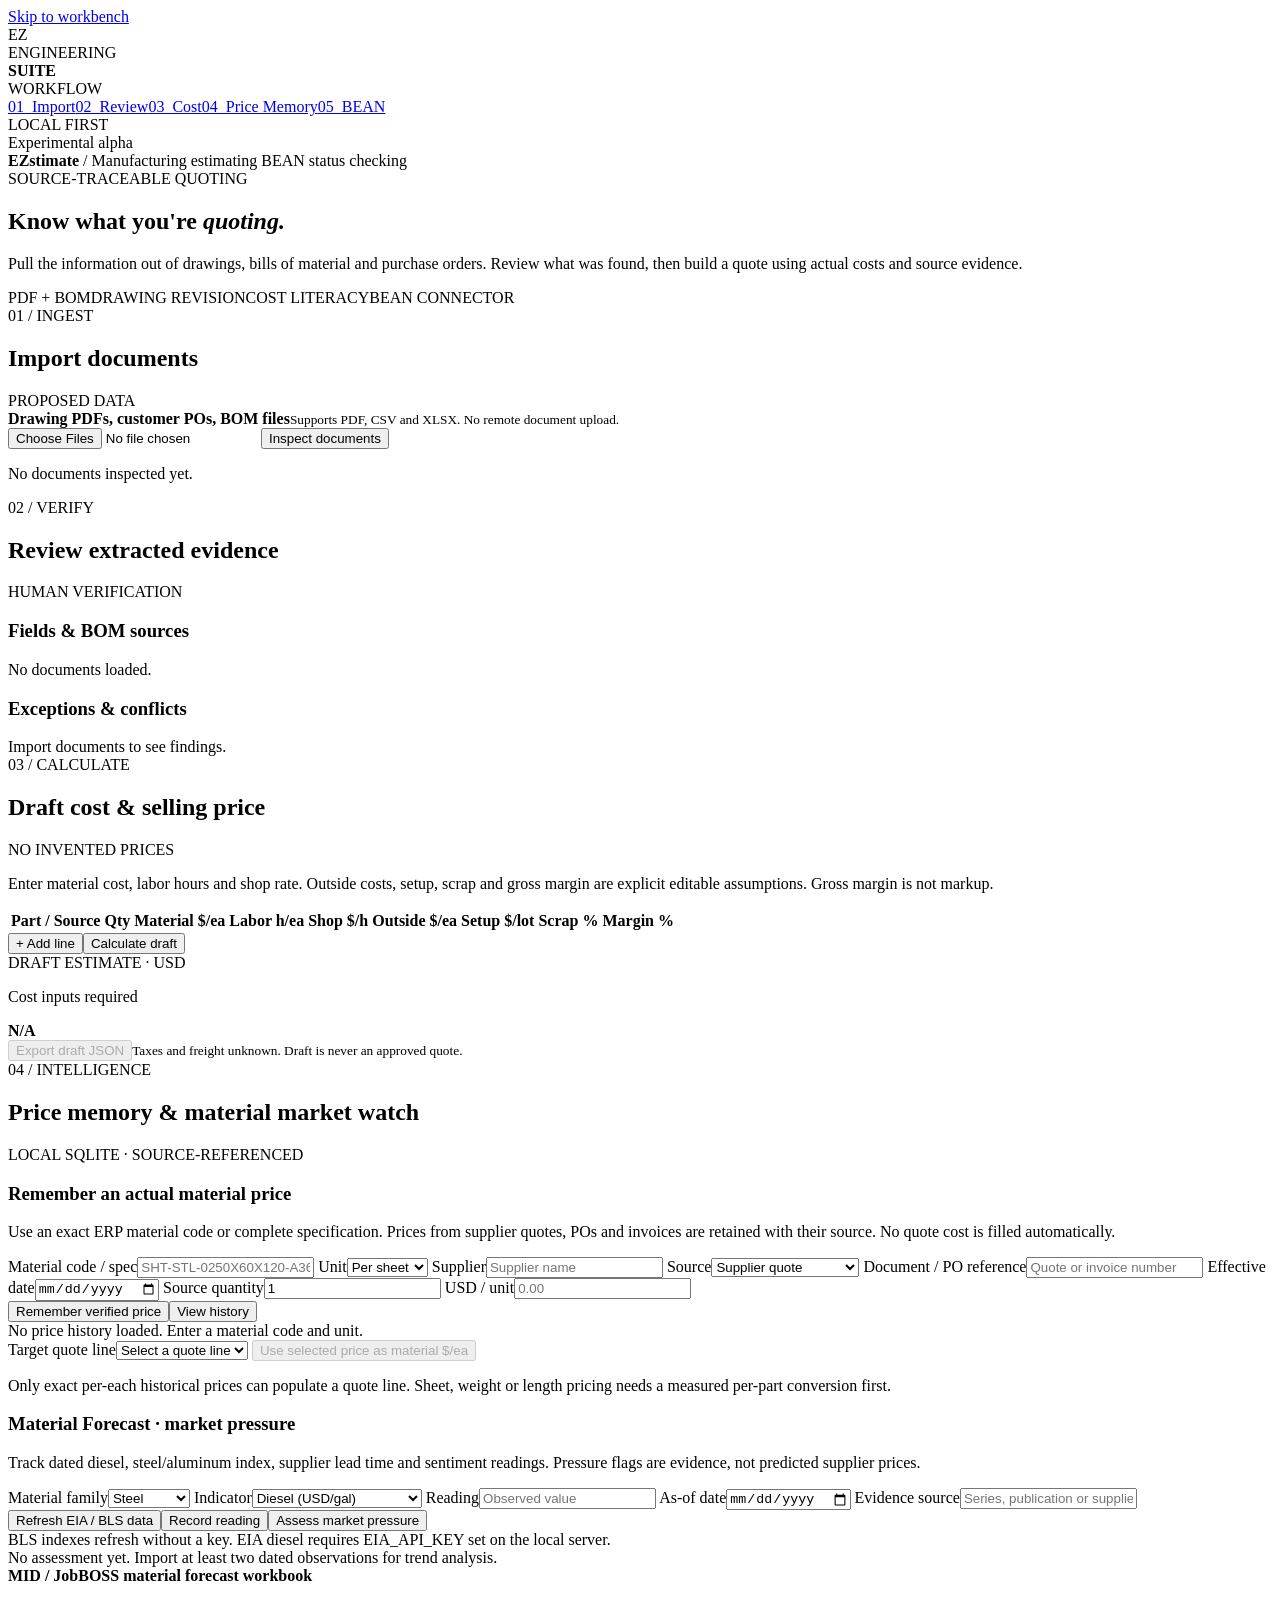
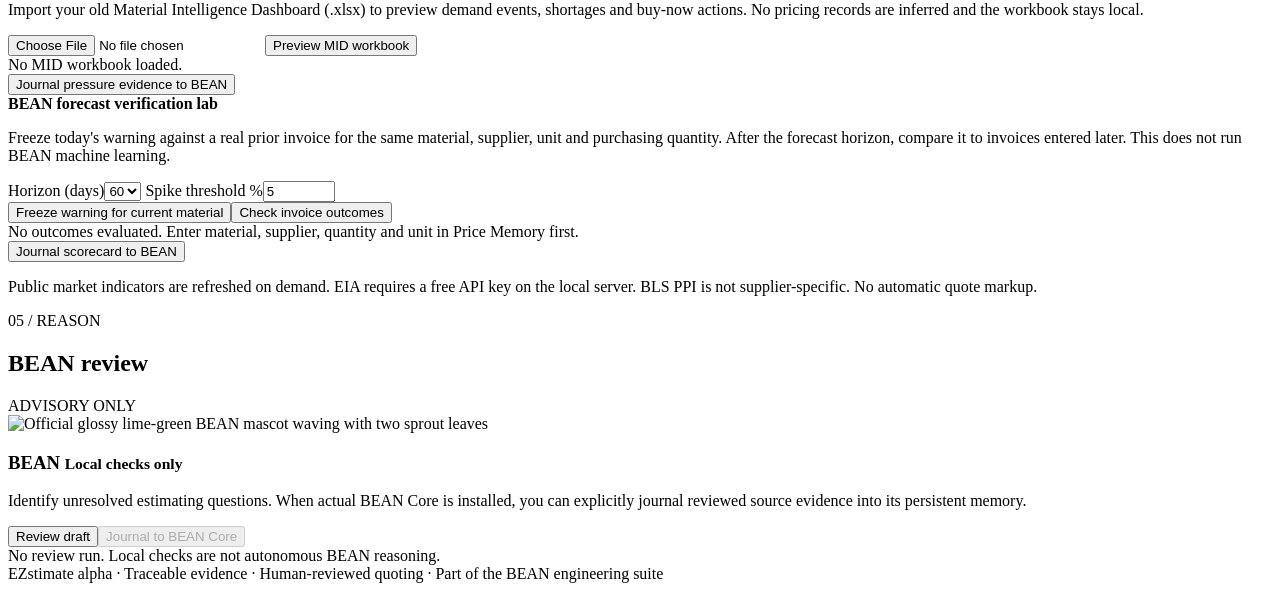
==== web/index.html @ 10b7204d "Add official feed refresh and BEAN forecast verification controls to local workbench" ====
<!doctype html>
<html lang="en"><head><meta charset="utf-8"><meta name="viewport" content="width=device-width,initial-scale=1">
<meta name="theme-color" content="#080d0c">
<title>EZstimate | BEAN Engineering Suite</title><link rel="icon" type="image/webp" href="/bean-official.webp"><link rel="stylesheet" href="/style.css"><script defer src="/app.js"></script></head>
<body><a href="#main" class="skip">Skip to workbench</a><div class="shell">
<aside class="rail"><div class="brand"><div class="brand-mark">EZ</div><div>ENGINEERING<br><b>SUITE</b></div></div>
<div class="rail-label">WORKFLOW</div>
<nav><a href="#import">01&nbsp; Import</a><a href="#review">02&nbsp; Review</a><a href="#cost">03&nbsp; Cost</a><a href="#pricing">04&nbsp; Price Memory</a><a href="#bean">05&nbsp; BEAN</a></nav>
<div class="rail-foot"><span class="dot"></span>LOCAL FIRST<br>Experimental alpha</div></aside>
<main id="main"><header class="top"><b>EZstimate</b> / Manufacturing estimating <span id="connection">BEAN status checking</span></header>
<div class="content">
<section class="hero"><div class="eyebrow">SOURCE-TRACEABLE QUOTING</div><h1>Know what you're <em>quoting.</em></h1>
<p>Pull the information out of drawings, bills of material and purchase orders. Review what was found, then build a quote using actual costs and source evidence.</p>
<div class="chips"><span>PDF + BOM</span><span>DRAWING REVISION</span><span>COST LITERACY</span><span>BEAN CONNECTOR</span></div></section>
<section id="import"><div class="section-top"><div><div class="eyebrow">01 / INGEST</div><h2>Import documents</h2></div><span class="tag">PROPOSED DATA</span></div>
<div class="panel upload"><div><strong>Drawing PDFs, customer POs, BOM files</strong><small>Supports PDF, CSV and XLSX. No remote document upload.</small></div>
<input id="files" type="file" accept=".pdf,.csv,.xlsx" multiple><button id="scan" class="primary">Inspect documents</button></div>
<p id="message" role="status" class="notice">No documents inspected yet.</p></section>
<section id="review"><div class="section-top"><div><div class="eyebrow">02 / VERIFY</div><h2>Review extracted evidence</h2></div><span class="tag">HUMAN VERIFICATION</span></div>
<div class="two"><div class="panel"><h3>Fields &amp; BOM sources</h3><div id="documents" class="stack">No documents loaded.</div></div>
<div class="panel"><h3>Exceptions &amp; conflicts</h3><div id="exceptions" class="stack">Import documents to see findings.</div></div></div></section>
<section id="cost"><div class="section-top"><div><div class="eyebrow">03 / CALCULATE</div><h2>Draft cost &amp; selling price</h2></div><span class="tag">NO INVENTED PRICES</span></div>
<div class="panel"><p class="hint">Enter material cost, labor hours and shop rate. Outside costs, setup, scrap and gross margin are explicit editable assumptions. Gross margin is not markup.</p>
<div class="scroll"><table><thead><tr><th>Part / Source</th><th>Qty</th><th>Material $/ea</th><th>Labor h/ea</th><th>Shop $/h</th><th>Outside $/ea</th><th>Setup $/lot</th><th>Scrap %</th><th>Margin %</th><th></th></tr></thead><tbody id="lines"></tbody></table></div>
<div class="actions"><button id="addline" class="secondary">+ Add line</button><button id="calculate" class="primary">Calculate draft</button></div></div>
<div class="panel total-box"><div><span class="eyebrow">DRAFT ESTIMATE · USD</span><p id="quote-status">Cost inputs required</p></div><strong id="total">N/A</strong></div>
<div id="quote-details" class="stack"></div><div class="actions"><button id="export" class="secondary" disabled>Export draft JSON</button><small>Taxes and freight unknown. Draft is never an approved quote.</small></div></section>
<section id="pricing"><div class="section-top"><div><div class="eyebrow">04 / INTELLIGENCE</div><h2>Price memory &amp; material market watch</h2></div><span class="tag">LOCAL SQLITE · SOURCE-REFERENCED</span></div>
<div class="two">
<div class="panel">
<h3>Remember an actual material price</h3>
<p class="hint">Use an exact ERP material code or complete specification. Prices from supplier quotes, POs and invoices are retained with their source. No quote cost is filled automatically.</p>
<div class="price-form">
<label>Material code / spec<input id="price-key" placeholder="SHT-STL-0250X60X120-A36-HR"></label>
<label>Unit<select id="price-unit"><option value="sheet">Per sheet</option><option value="lb">Per lb</option><option value="ft">Per ft</option><option value="ea">Per each</option><option value="kg">Per kg</option><option value="m">Per meter</option></select></label>
<label>Supplier<input id="price-supplier" placeholder="Supplier name"></label>
<label>Source<select id="price-source-type"><option value="supplier_quote">Supplier quote</option><option value="purchase_order">Purchase order</option><option value="invoice">Invoice</option><option value="verified_manual">Verified manual entry</option></select></label>
<label>Document / PO reference<input id="price-source-ref" placeholder="Quote or invoice number"></label>
<label>Effective date<input id="price-date" type="date"></label>
<label>Source quantity<input id="price-qty" type="number" min="0.00001" step="any" value="1"></label>
<label>USD / unit<input id="price-value" type="number" min="0.00001" step="any" placeholder="0.00"></label>
</div>
<div class="actions"><button class="primary" id="save-price">Remember verified price</button><button class="secondary" id="find-price">View history</button></div>
<div id="price-history" class="findings" role="status">No price history loaded. Enter a material code and unit.</div>
<label class="price-apply">Target quote line<select id="price-line"><option value="">Select a quote line</option></select></label>
<button id="apply-price" class="secondary" disabled>Use selected price as material $/ea</button>
<p class="hint">Only exact per-each historical prices can populate a quote line. Sheet, weight or length pricing needs a measured per-part conversion first.</p>
</div>
<div class="panel">
<h3>Material Forecast · market pressure</h3>
<p class="hint">Track dated diesel, steel/aluminum index, supplier lead time and sentiment readings. Pressure flags are evidence, not predicted supplier prices.</p>
<div class="price-form">
<label>Material family<select id="market-family"><option value="steel">Steel</option><option value="aluminum">Aluminum</option><option value="other">Other</option></select></label>
<label>Indicator<select id="market-series"><option value="diesel_usd_per_gallon">Diesel (USD/gal)</option><option value="steel_market_index">Steel market index</option><option value="aluminum_market_index">Aluminum market index</option><option value="supplier_lead_days">Supplier lead time (days)</option><option value="sentiment_score">Sentiment (0-100)</option></select></label>
<label>Reading<input id="market-value" type="number" min="0" step="any" placeholder="Observed value"></label>
<label>As-of date<input id="market-date" type="date"></label>
<label>Evidence source<input id="market-source" placeholder="Series, publication or supplier"></label>
</div>
<div class="actions"><button id="sync-official" class="primary">Refresh EIA / BLS data</button><button id="save-signal" class="secondary">Record reading</button><button id="assess-pressure" class="primary">Assess market pressure</button></div>
<div id="feed-results" class="findings" role="status">BLS indexes refresh without a key. EIA diesel requires EIA_API_KEY set on the local server.</div>
<div id="market-results" class="findings" role="status">No assessment yet. Import at least two dated observations for trend analysis.</div>
<div class="mid-import"><strong>MID / JobBOSS material forecast workbook</strong>
<p class="hint">Import your old Material Intelligence Dashboard (.xlsx) to preview demand events, shortages and buy-now actions. No pricing records are inferred and the workbook stays local.</p>
<input type="file" id="mid-file" accept=".xlsx">
<button class="secondary" id="mid-preview">Preview MID workbook</button>
<div id="mid-results" class="findings" role="status">No MID workbook loaded.</div></div>
<div class="actions"><button id="market-bean" class="secondary">Journal pressure evidence to BEAN</button></div>
<div class="mid-import">
<strong>BEAN forecast verification lab</strong>
<p class="hint">Freeze today's warning against a real prior invoice for the same material, supplier, unit and purchasing quantity. After the forecast horizon, compare it to invoices entered later. This does not run BEAN machine learning.</p>
<div class="price-form">
<label>Horizon (days)<select id="forecast-horizon"><option value="30">30</option><option selected value="60">60</option><option value="90">90</option></select></label>
<label>Spike threshold %<input id="forecast-threshold" type="number" min="0.1" max="100" step="0.1" value="5"></label>
</div>
<div class="actions"><button id="freeze-forecast" class="primary">Freeze warning for current material</button><button id="score-forecasts" class="secondary">Check invoice outcomes</button></div>
<div id="forecast-results" class="findings" role="status">No outcomes evaluated. Enter material, supplier, quantity and unit in Price Memory first.</div>
<button id="journal-scorecard" class="secondary">Journal scorecard to BEAN</button>
</div>
<p class="hint">Public market indicators are refreshed on demand. EIA requires a free API key on the local server. BLS PPI is not supplier-specific. No automatic quote markup.</p>
</div></div></section>
<section id="bean"><div class="section-top"><div><div class="eyebrow">05 / REASON</div><h2>BEAN review</h2></div><span class="tag">ADVISORY ONLY</span></div>
<div class="bean-panel"><img class="mascot" src="/bean-official.webp" alt="Official glossy lime-green BEAN mascot waving with two sprout leaves">
<div><h3>BEAN <small id="bean-mode">Local checks only</small></h3><p>Identify unresolved estimating questions. When actual BEAN Core is installed, you can explicitly journal reviewed source evidence into its persistent memory.</p>
<div class="actions"><button id="review-bean" class="primary">Review draft</button><button id="journal-bean" class="secondary" disabled>Journal to BEAN Core</button></div>
<div id="bean-findings" class="findings">No review run. Local checks are not autonomous BEAN reasoning.</div></div></div></section>
</div><footer>EZstimate alpha · Traceable evidence · Human-reviewed quoting · Part of the BEAN engineering suite</footer></main></div></body></html>
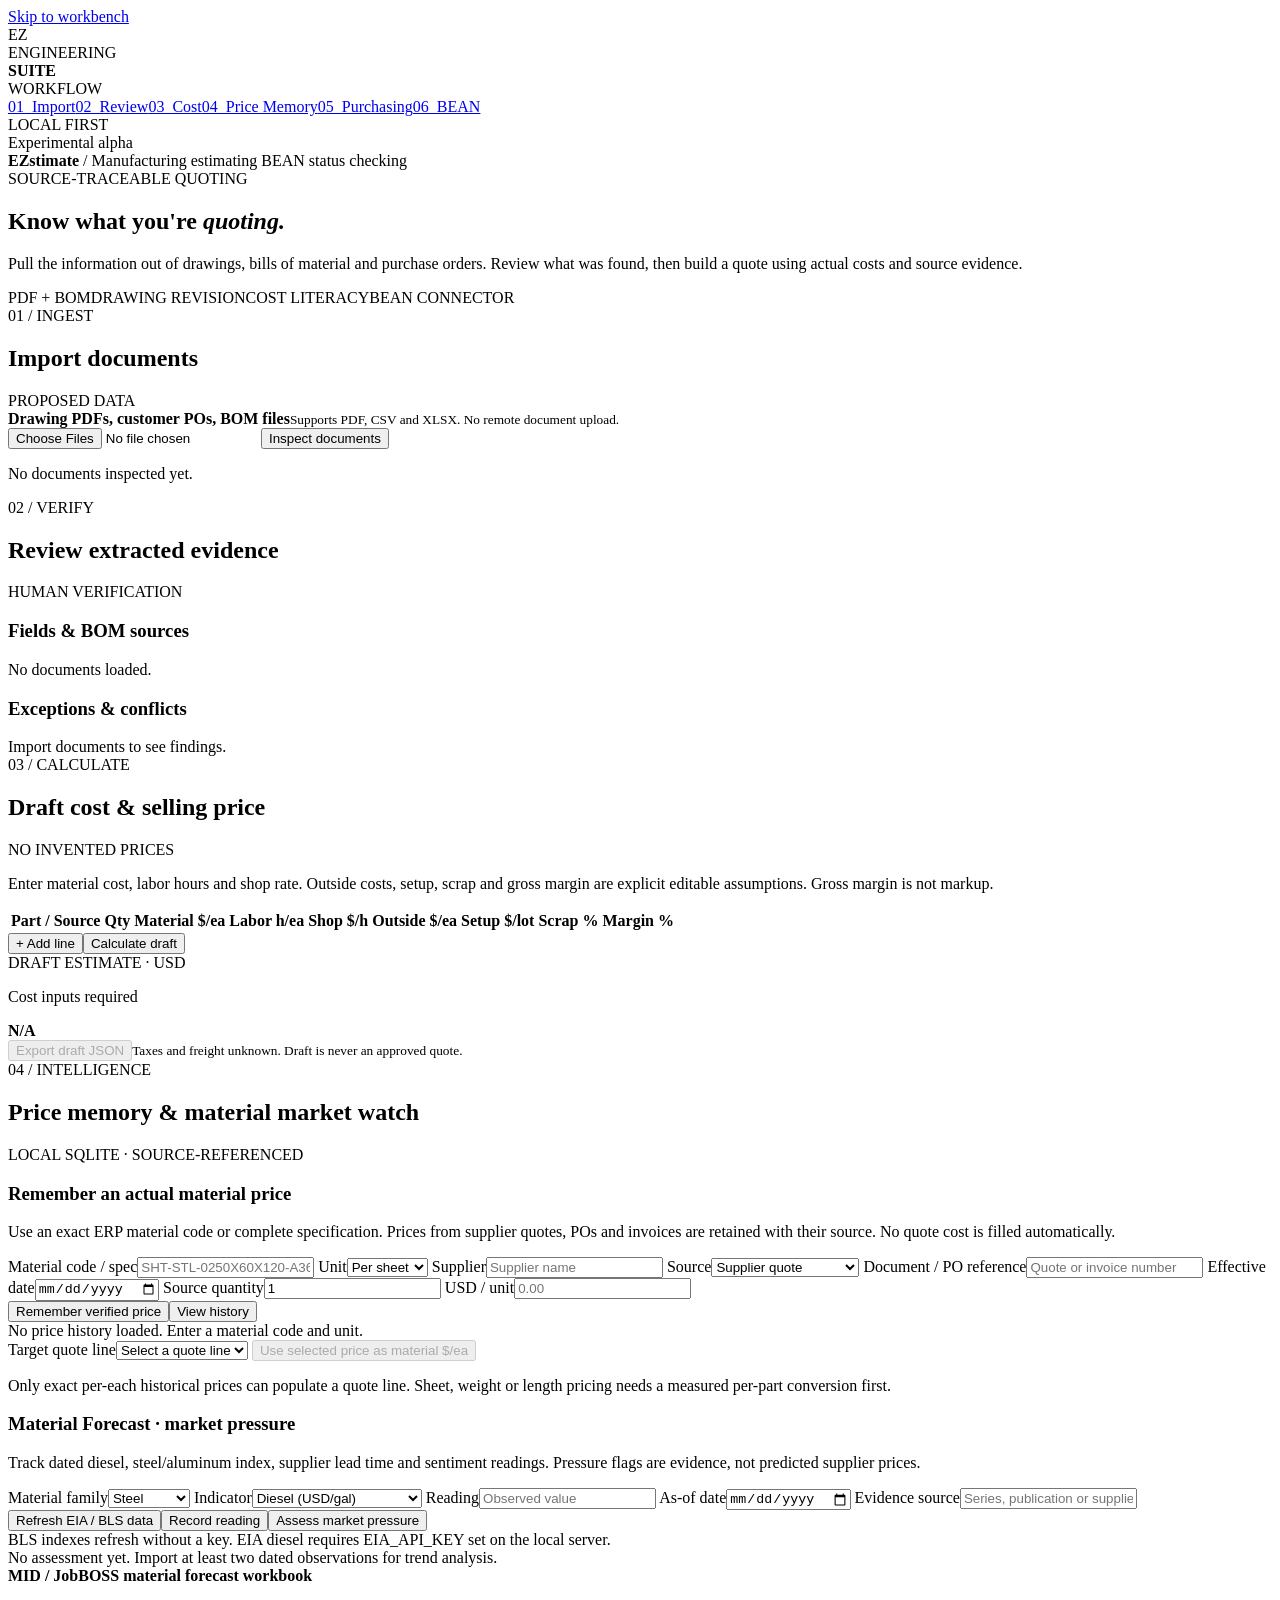
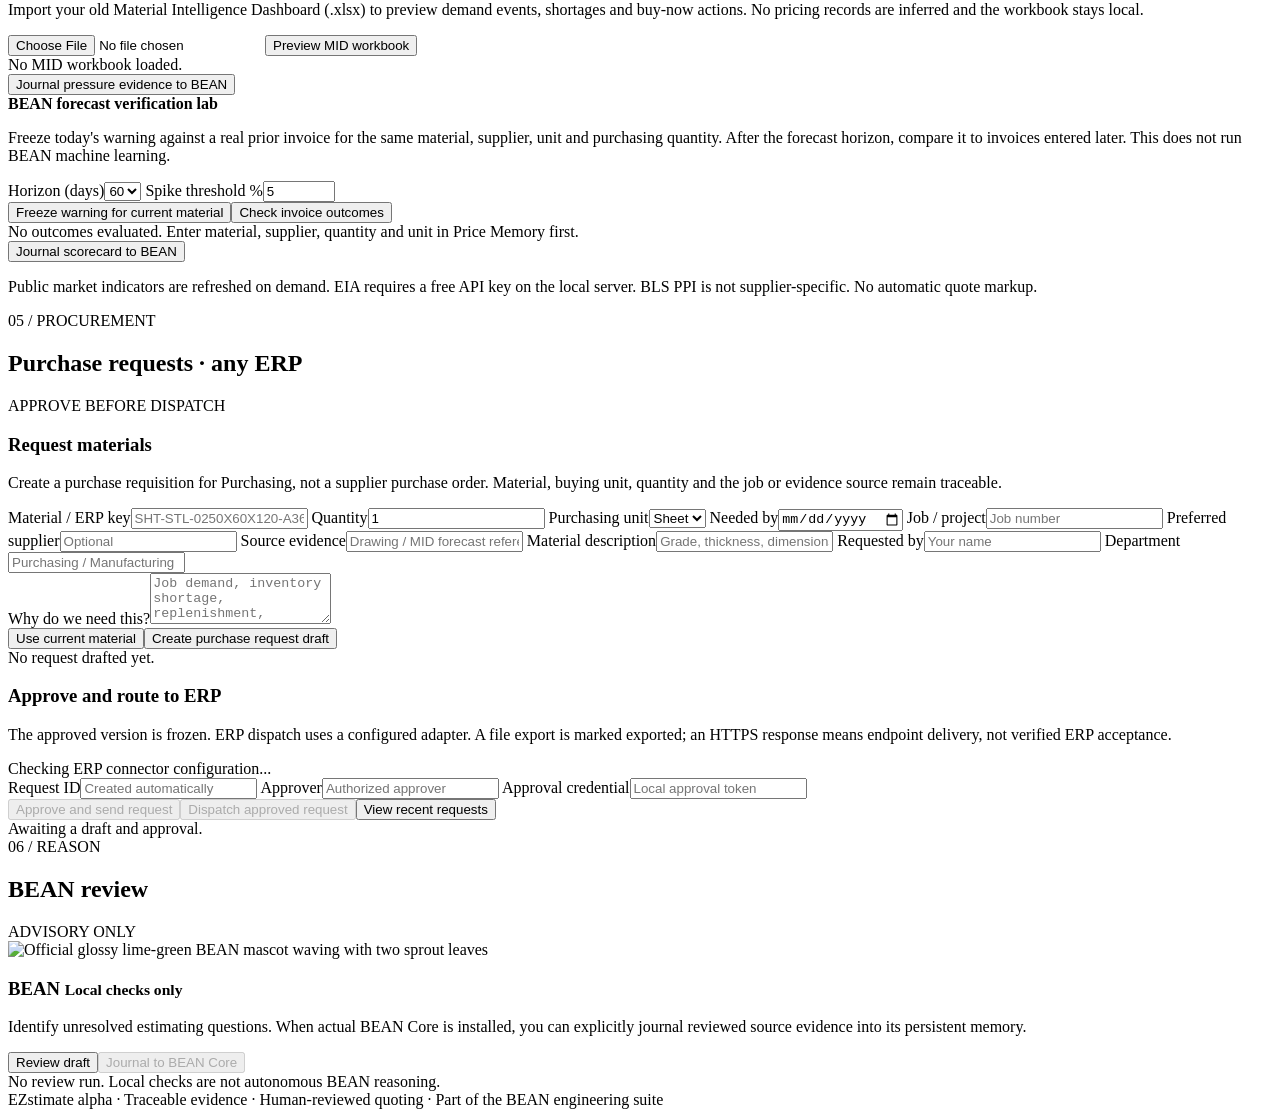
==== commit 88095e2a: "Add purchasing request draft, approval and ERP dispatch workspace to local UI" ====
--- a/web/index.html
+++ b/web/index.html
@@ -5,7 +5,7 @@
 <body><a href="#main" class="skip">Skip to workbench</a><div class="shell">
 <aside class="rail"><div class="brand"><div class="brand-mark">EZ</div><div>ENGINEERING<br><b>SUITE</b></div></div>
 <div class="rail-label">WORKFLOW</div>
-<nav><a href="#import">01&nbsp; Import</a><a href="#review">02&nbsp; Review</a><a href="#cost">03&nbsp; Cost</a><a href="#pricing">04&nbsp; Price Memory</a><a href="#bean">05&nbsp; BEAN</a></nav>
+<nav><a href="#import">01&nbsp; Import</a><a href="#review">02&nbsp; Review</a><a href="#cost">03&nbsp; Cost</a><a href="#pricing">04&nbsp; Price Memory</a><a href="#procurement">05&nbsp; Purchasing</a><a href="#bean">06&nbsp; BEAN</a></nav>
 <div class="rail-foot"><span class="dot"></span>LOCAL FIRST<br>Experimental alpha</div></aside>
 <main id="main"><header class="top"><b>EZstimate</b> / Manufacturing estimating <span id="connection">BEAN status checking</span></header>
 <div class="content">
@@ -78,7 +78,40 @@
 </div>
 <p class="hint">Public market indicators are refreshed on demand. EIA requires a free API key on the local server. BLS PPI is not supplier-specific. No automatic quote markup.</p>
 </div></div></section>
-<section id="bean"><div class="section-top"><div><div class="eyebrow">05 / REASON</div><h2>BEAN review</h2></div><span class="tag">ADVISORY ONLY</span></div>
+<section id="procurement"><div class="section-top"><div><div class="eyebrow">05 / PROCUREMENT</div><h2>Purchase requests · any ERP</h2></div><span class="tag">APPROVE BEFORE DISPATCH</span></div>
+<div class="two">
+<div class="panel">
+<h3>Request materials</h3><p class="hint">Create a purchase requisition for Purchasing, not a supplier purchase order. Material, buying unit, quantity and the job or evidence source remain traceable.</p>
+<div class="price-form">
+<label>Material / ERP key<input id="pr-material" placeholder="SHT-STL-0250X60X120-A36-HR"></label>
+<label>Quantity<input id="pr-quantity" type="number" step="any" min="0.00001" value="1"></label>
+<label>Purchasing unit<select id="pr-unit"><option value="sheet">Sheet</option><option value="ea">Each</option><option value="lb">lb</option><option value="ft">ft</option><option value="kg">kg</option><option value="m">m</option></select></label>
+<label>Needed by<input id="pr-need-date" type="date"></label>
+<label>Job / project<input id="pr-job" placeholder="Job number"></label>
+<label>Preferred supplier<input id="pr-supplier" placeholder="Optional"></label>
+<label>Source evidence<input id="pr-source-ref" placeholder="Drawing / MID forecast reference"></label>
+<label>Material description<input id="pr-description" placeholder="Grade, thickness, dimensions"></label>
+<label>Requested by<input id="pr-requestor" placeholder="Your name"></label>
+<label>Department<input id="pr-department" placeholder="Purchasing / Manufacturing"></label>
+</div>
+<label class="price-apply">Why do we need this?<textarea id="pr-justification" rows="3" placeholder="Job demand, inventory shortage, replenishment, supplier lead time"></textarea></label>
+<div class="actions"><button id="pr-from-price" class="secondary">Use current material</button><button id="pr-create" class="primary">Create purchase request draft</button></div>
+<div id="pr-draft-result" class="findings" role="status">No request drafted yet.</div>
+</div>
+<div class="panel">
+<h3>Approve and route to ERP</h3>
+<p class="hint">The approved version is frozen. ERP dispatch uses a configured adapter. A file export is marked exported; an HTTPS response means endpoint delivery, not verified ERP acceptance.</p>
+<div id="pr-connector" class="findings" role="status">Checking ERP connector configuration...</div>
+<div class="price-form">
+<label>Request ID<input id="pr-request-id" readonly placeholder="Created automatically"></label>
+<label>Approver<input id="pr-approver" placeholder="Authorized approver"></label>
+<label>Approval credential<input id="pr-approval-token" type="password" autocomplete="off" placeholder="Local approval token"></label>
+</div>
+<div class="actions"><button id="pr-approve" class="primary" disabled>Approve and send request</button><button id="pr-dispatch" class="secondary" disabled>Dispatch approved request</button><button id="pr-list" class="secondary">View recent requests</button></div>
+<div id="pr-delivery" class="findings" role="status">Awaiting a draft and approval.</div>
+</div></div>
+</section>
+<section id="bean"><div class="section-top"><div><div class="eyebrow">06 / REASON</div><h2>BEAN review</h2></div><span class="tag">ADVISORY ONLY</span></div>
 <div class="bean-panel"><img class="mascot" src="/bean-official.webp" alt="Official glossy lime-green BEAN mascot waving with two sprout leaves">
 <div><h3>BEAN <small id="bean-mode">Local checks only</small></h3><p>Identify unresolved estimating questions. When actual BEAN Core is installed, you can explicitly journal reviewed source evidence into its persistent memory.</p>
 <div class="actions"><button id="review-bean" class="primary">Review draft</button><button id="journal-bean" class="secondary" disabled>Journal to BEAN Core</button></div>
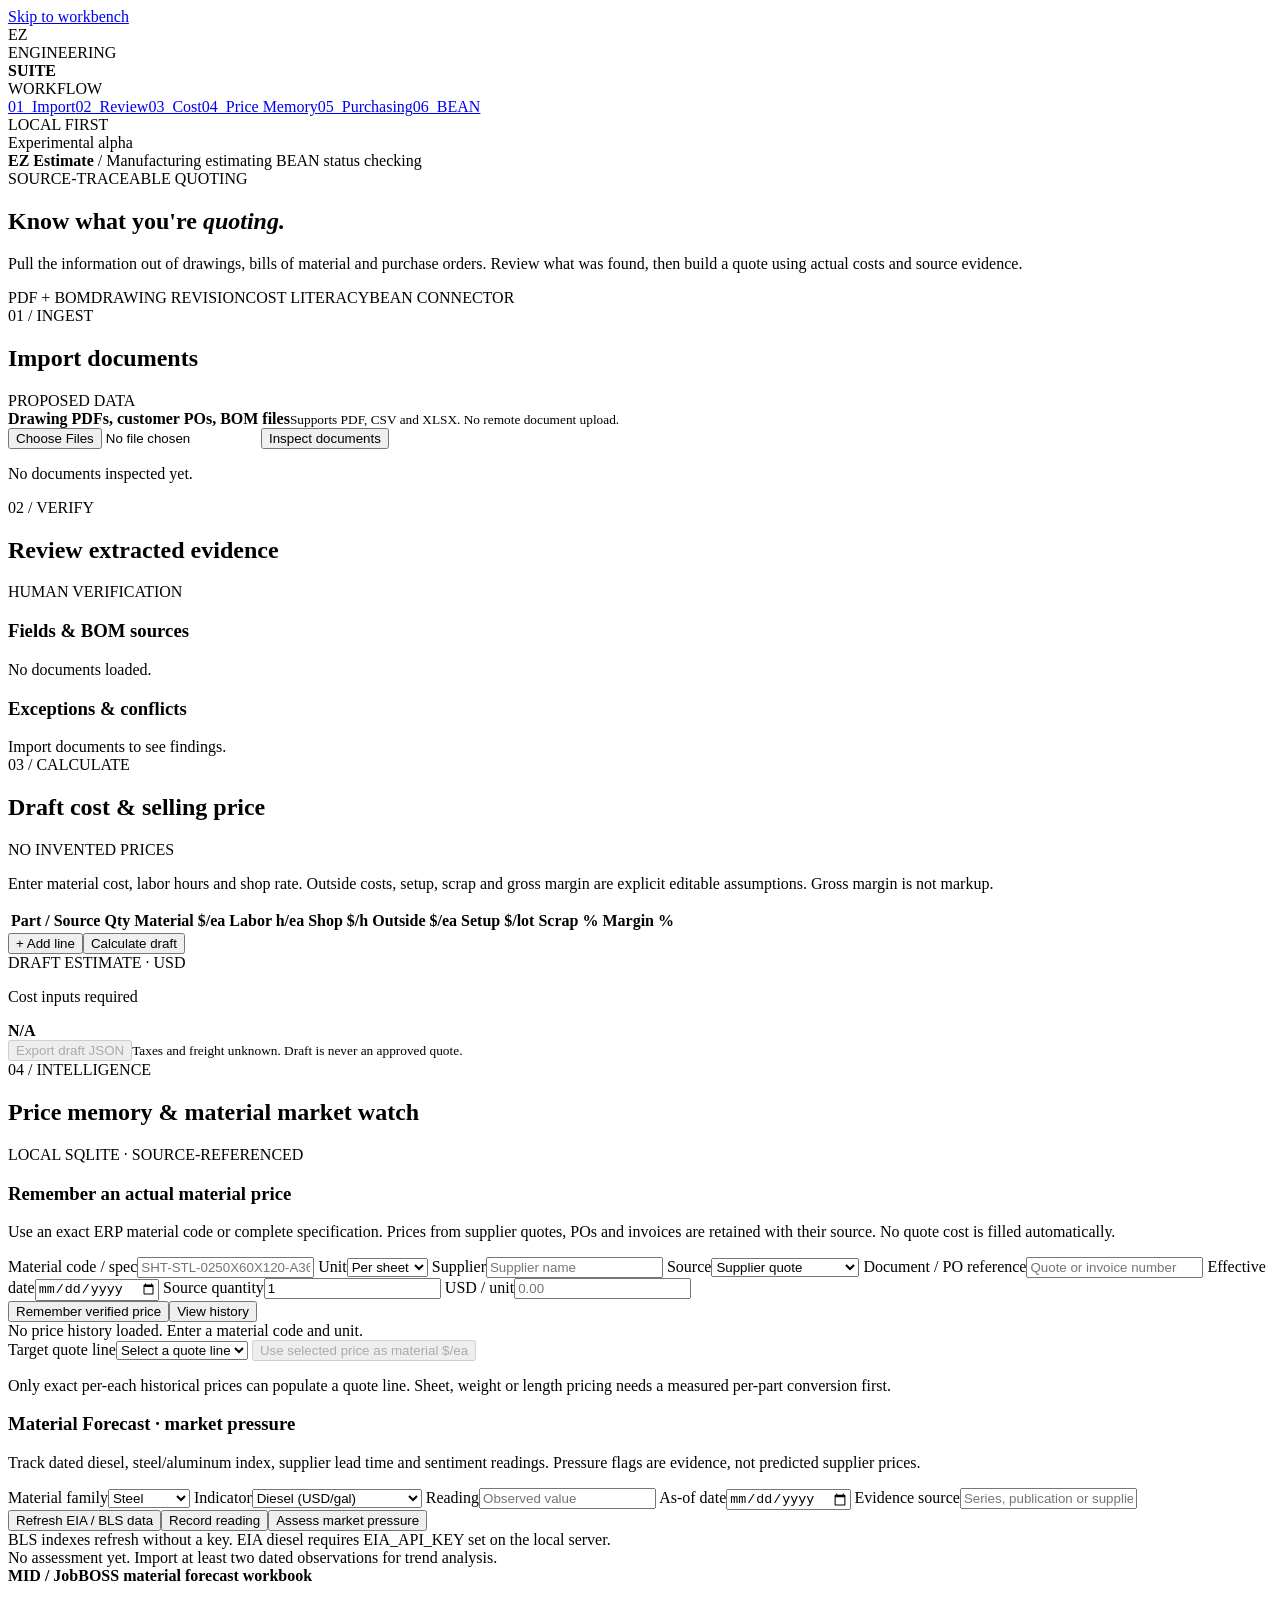
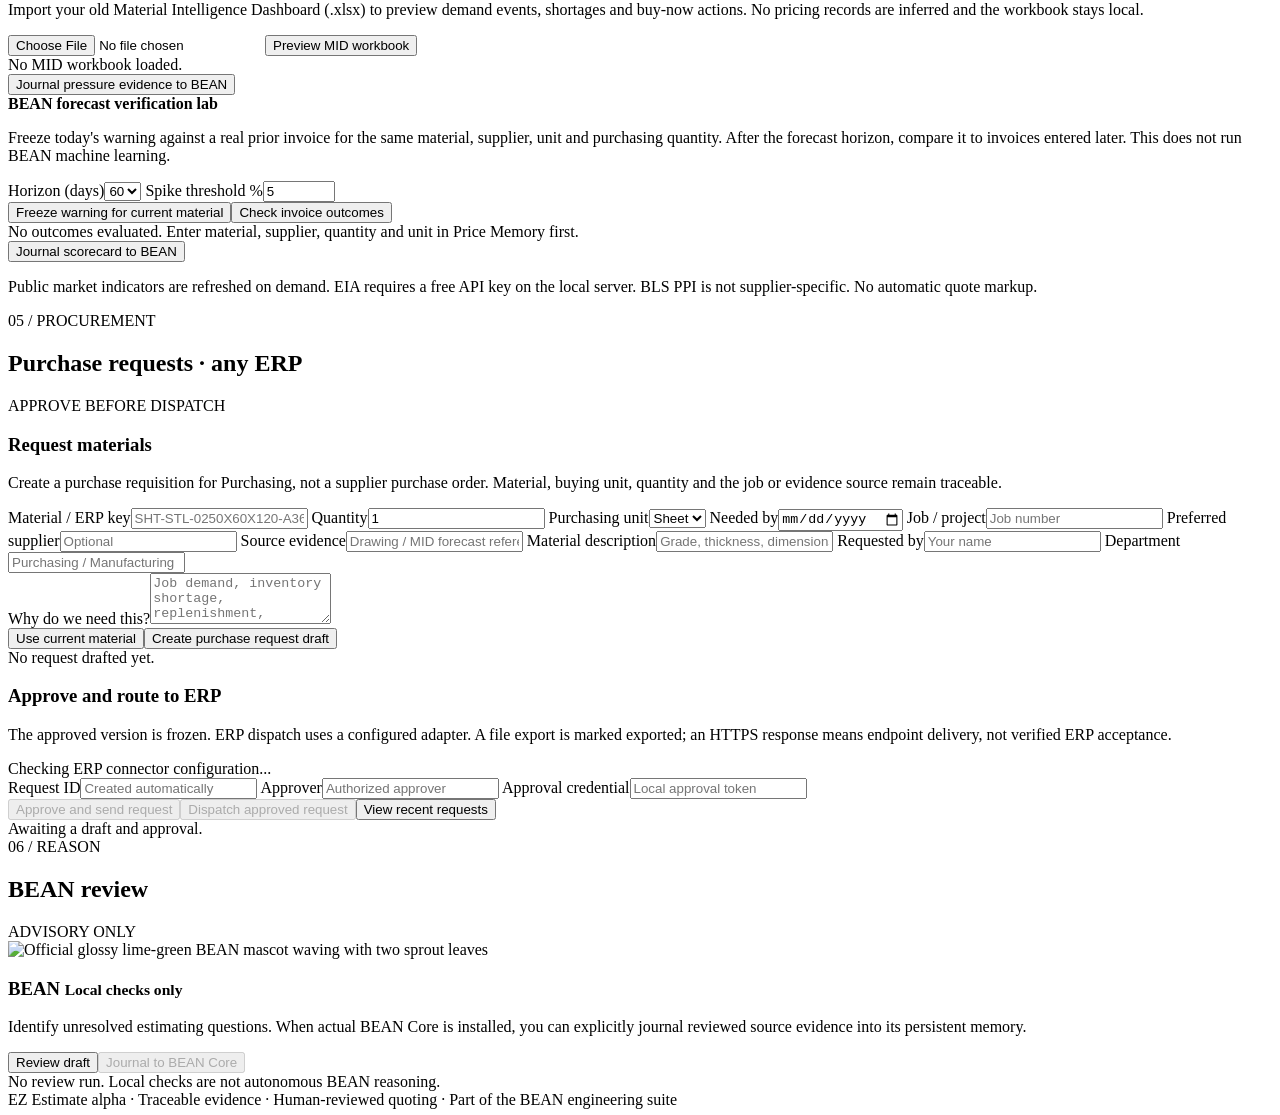
==== commit a8637a9b: "Use EZ Estimate as visible product name while preserving internal repository and API identities" ====
--- a/web/index.html
+++ b/web/index.html
@@ -1,13 +1,13 @@
 <!doctype html>
 <html lang="en"><head><meta charset="utf-8"><meta name="viewport" content="width=device-width,initial-scale=1">
 <meta name="theme-color" content="#080d0c">
-<title>EZstimate | BEAN Engineering Suite</title><link rel="icon" type="image/webp" href="/bean-official.webp"><link rel="stylesheet" href="/style.css"><script defer src="/app.js"></script></head>
+<title>EZ Estimate | BEAN Engineering Suite</title><link rel="icon" type="image/webp" href="/bean-official.webp"><link rel="stylesheet" href="/style.css"><script defer src="/app.js"></script></head>
 <body><a href="#main" class="skip">Skip to workbench</a><div class="shell">
 <aside class="rail"><div class="brand"><div class="brand-mark">EZ</div><div>ENGINEERING<br><b>SUITE</b></div></div>
 <div class="rail-label">WORKFLOW</div>
 <nav><a href="#import">01&nbsp; Import</a><a href="#review">02&nbsp; Review</a><a href="#cost">03&nbsp; Cost</a><a href="#pricing">04&nbsp; Price Memory</a><a href="#procurement">05&nbsp; Purchasing</a><a href="#bean">06&nbsp; BEAN</a></nav>
 <div class="rail-foot"><span class="dot"></span>LOCAL FIRST<br>Experimental alpha</div></aside>
-<main id="main"><header class="top"><b>EZstimate</b> / Manufacturing estimating <span id="connection">BEAN status checking</span></header>
+<main id="main"><header class="top"><b>EZ Estimate</b> / Manufacturing estimating <span id="connection">BEAN status checking</span></header>
 <div class="content">
 <section class="hero"><div class="eyebrow">SOURCE-TRACEABLE QUOTING</div><h1>Know what you're <em>quoting.</em></h1>
 <p>Pull the information out of drawings, bills of material and purchase orders. Review what was found, then build a quote using actual costs and source evidence.</p>
@@ -116,4 +116,4 @@
 <div><h3>BEAN <small id="bean-mode">Local checks only</small></h3><p>Identify unresolved estimating questions. When actual BEAN Core is installed, you can explicitly journal reviewed source evidence into its persistent memory.</p>
 <div class="actions"><button id="review-bean" class="primary">Review draft</button><button id="journal-bean" class="secondary" disabled>Journal to BEAN Core</button></div>
 <div id="bean-findings" class="findings">No review run. Local checks are not autonomous BEAN reasoning.</div></div></div></section>
-</div><footer>EZstimate alpha · Traceable evidence · Human-reviewed quoting · Part of the BEAN engineering suite</footer></main></div></body></html>+</div><footer>EZ Estimate alpha · Traceable evidence · Human-reviewed quoting · Part of the BEAN engineering suite</footer></main></div></body></html>
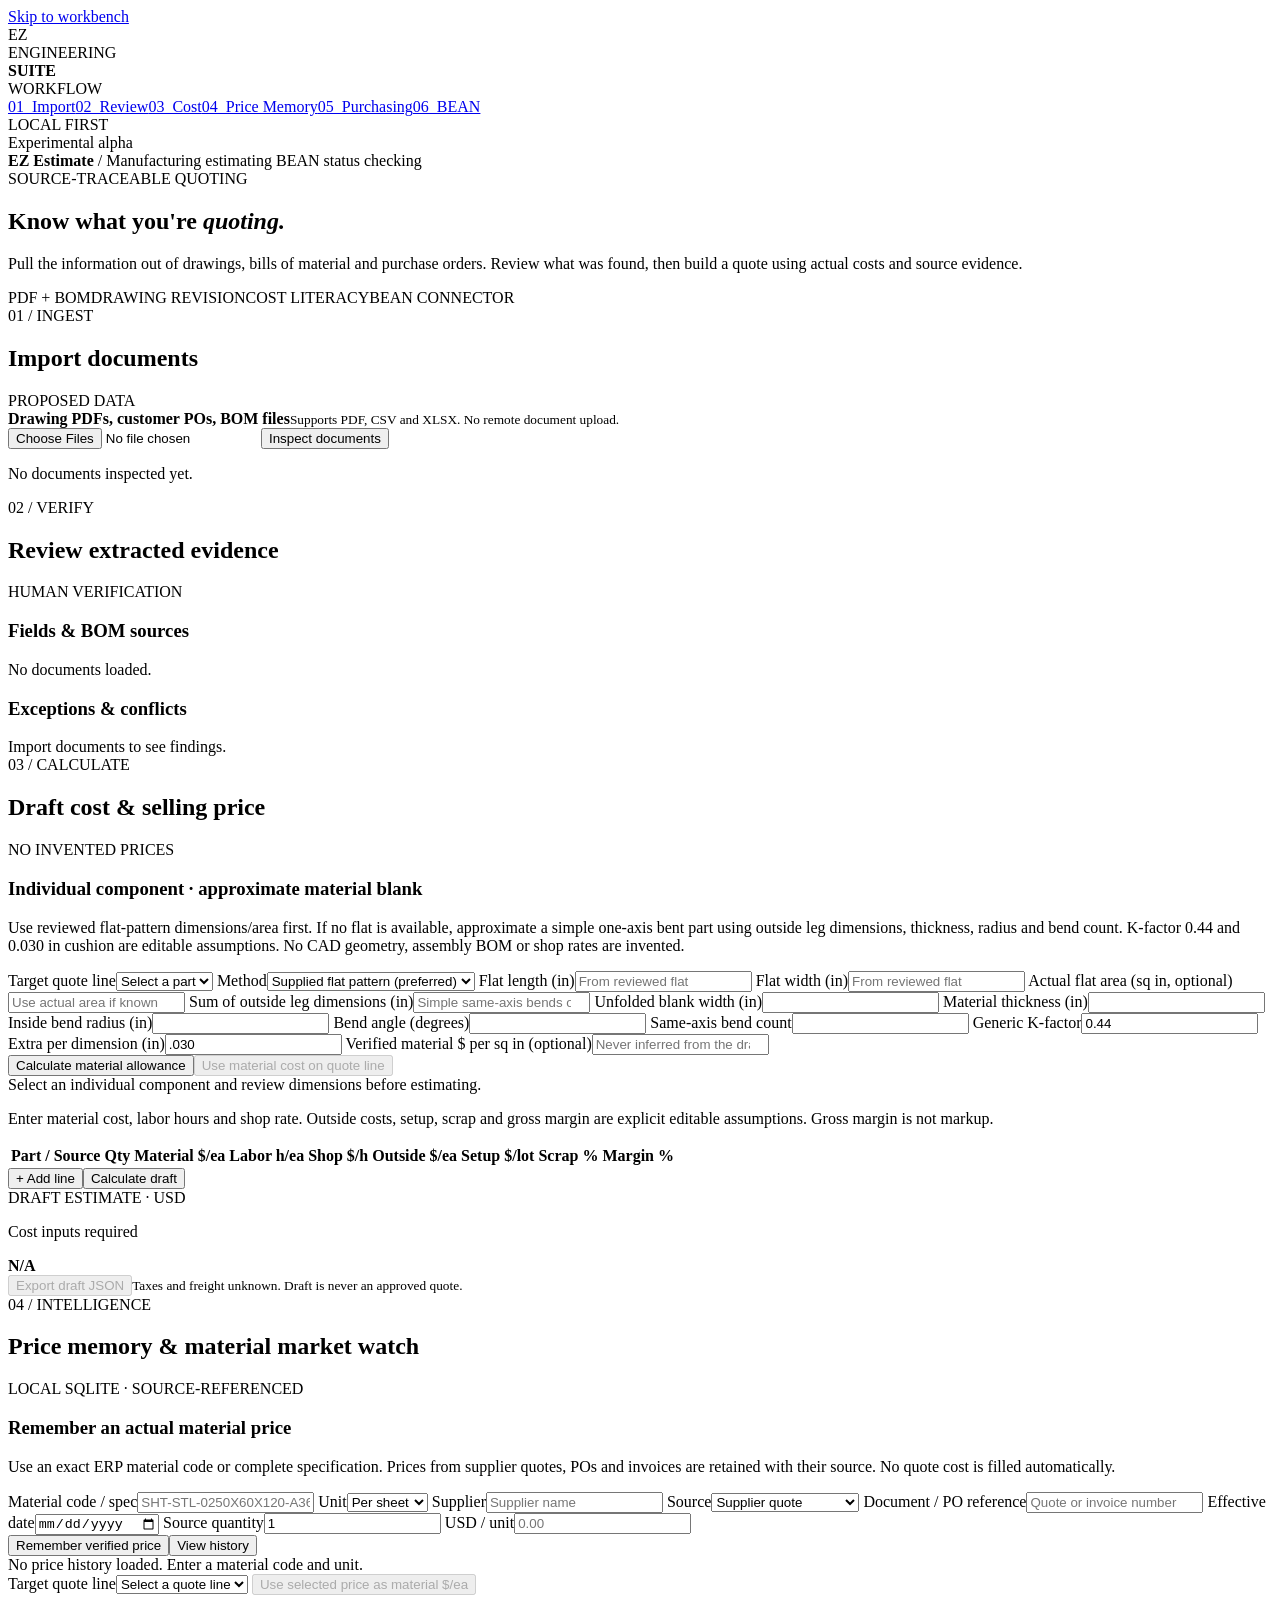
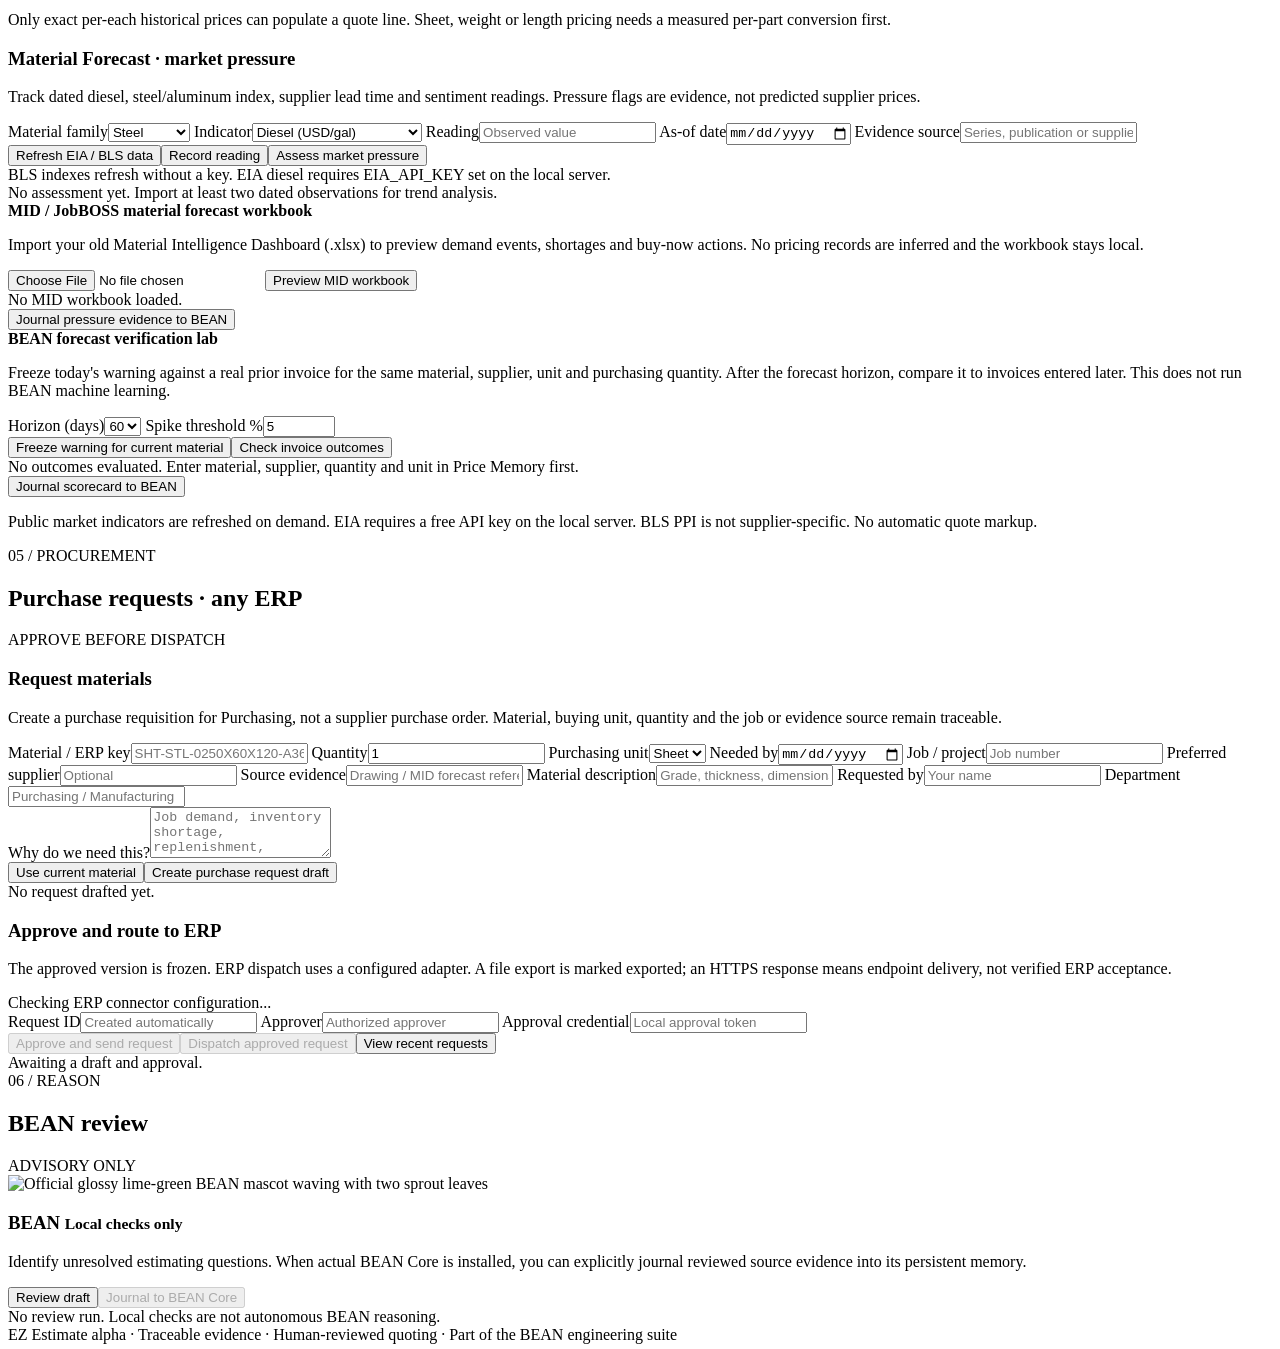
==== commit c904302b: "Add operator-driven flat-pattern-first blank estimate workbench" ====
--- a/web/index.html
+++ b/web/index.html
@@ -20,6 +20,28 @@
 <div class="two"><div class="panel"><h3>Fields &amp; BOM sources</h3><div id="documents" class="stack">No documents loaded.</div></div>
 <div class="panel"><h3>Exceptions &amp; conflicts</h3><div id="exceptions" class="stack">Import documents to see findings.</div></div></div></section>
 <section id="cost"><div class="section-top"><div><div class="eyebrow">03 / CALCULATE</div><h2>Draft cost &amp; selling price</h2></div><span class="tag">NO INVENTED PRICES</span></div>
+<div class="panel" id="blank-panel">
+<h3>Individual component · approximate material blank</h3>
+<p class="hint">Use reviewed flat-pattern dimensions/area first. If no flat is available, approximate a simple one-axis bent part using outside leg dimensions, thickness, radius and bend count. K-factor 0.44 and 0.030 in cushion are editable assumptions. No CAD geometry, assembly BOM or shop rates are invented.</p>
+<div class="price-form">
+<label>Target quote line<select id="blank-line"><option value="">Select a part</option></select></label>
+<label>Method<select id="blank-basis"><option value="flat_pattern">Supplied flat pattern (preferred)</option><option value="k_factor_approximation">K-factor approximation</option></select></label>
+<label>Flat length (in)<input id="blank-flat-length" type="number" step="any" min="0" placeholder="From reviewed flat"></label>
+<label>Flat width (in)<input id="blank-flat-width" type="number" step="any" min="0" placeholder="From reviewed flat"></label>
+<label>Actual flat area (sq in, optional)<input id="blank-flat-area" type="number" step="any" min="0" placeholder="Use actual area if known"></label>
+<label>Sum of outside leg dimensions (in)<input id="blank-leg-sum" type="number" step="any" min="0" placeholder="Simple same-axis bends only"></label>
+<label>Unfolded blank width (in)<input id="blank-width" type="number" step="any" min="0"></label>
+<label>Material thickness (in)<input id="blank-thickness" type="number" step="any" min="0"></label>
+<label>Inside bend radius (in)<input id="blank-radius" type="number" step="any" min="0"></label>
+<label>Bend angle (degrees)<input id="blank-angle" type="number" step="any" min="0" max="179"></label>
+<label>Same-axis bend count<input id="blank-count" type="number" step="1" min="1"></label>
+<label>Generic K-factor<input id="blank-k" type="number" step="any" min="0.20" max="0.50" value="0.44"></label>
+<label>Extra per dimension (in)<input id="blank-cushion" type="number" step="any" min="0" max=".250" value=".030"></label>
+<label>Verified material $ per sq in (optional)<input id="blank-price" type="number" step="any" min="0" placeholder="Never inferred from the drawing"></label>
+</div>
+<div class="actions"><button class="secondary" id="blank-estimate">Calculate material allowance</button><button class="secondary" id="blank-apply" disabled>Use material cost on quote line</button></div>
+<div class="findings" id="blank-results" role="status">Select an individual component and review dimensions before estimating.</div>
+</div>
 <div class="panel"><p class="hint">Enter material cost, labor hours and shop rate. Outside costs, setup, scrap and gross margin are explicit editable assumptions. Gross margin is not markup.</p>
 <div class="scroll"><table><thead><tr><th>Part / Source</th><th>Qty</th><th>Material $/ea</th><th>Labor h/ea</th><th>Shop $/h</th><th>Outside $/ea</th><th>Setup $/lot</th><th>Scrap %</th><th>Margin %</th><th></th></tr></thead><tbody id="lines"></tbody></table></div>
 <div class="actions"><button id="addline" class="secondary">+ Add line</button><button id="calculate" class="primary">Calculate draft</button></div></div>
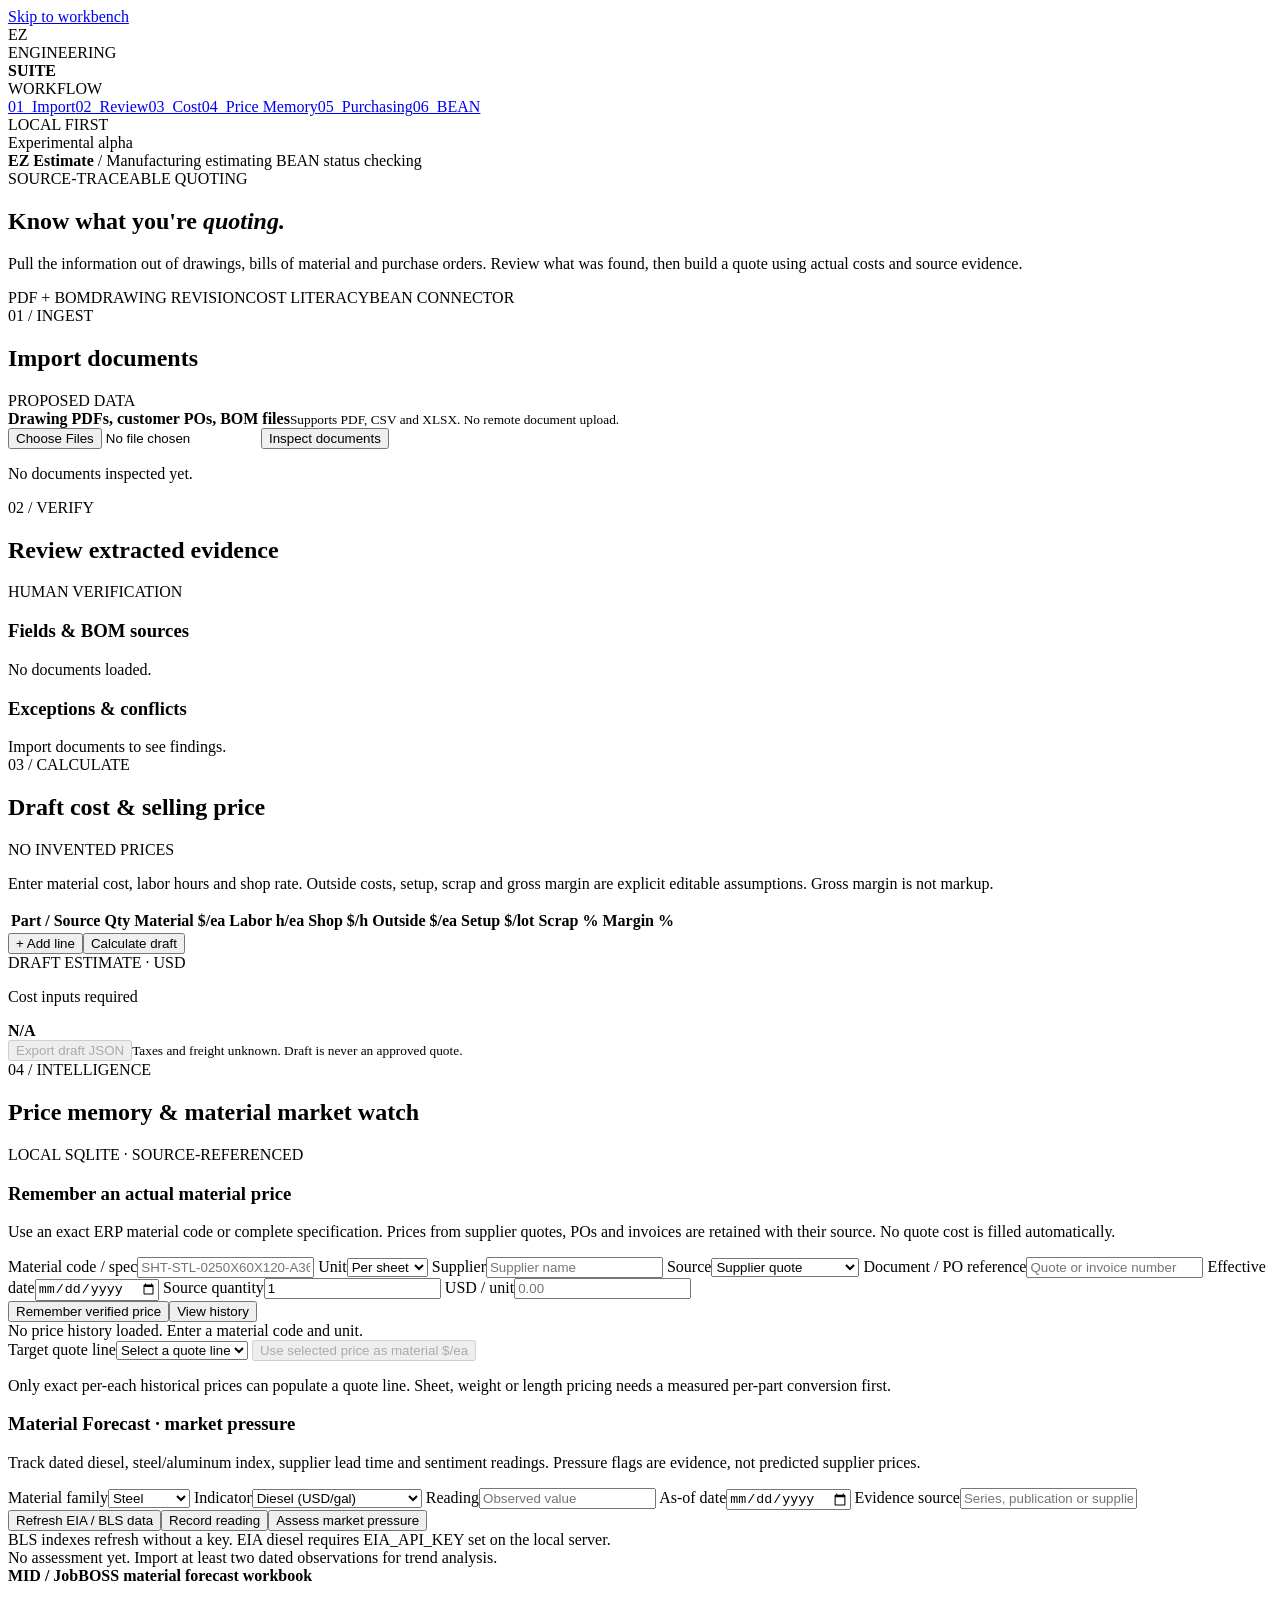
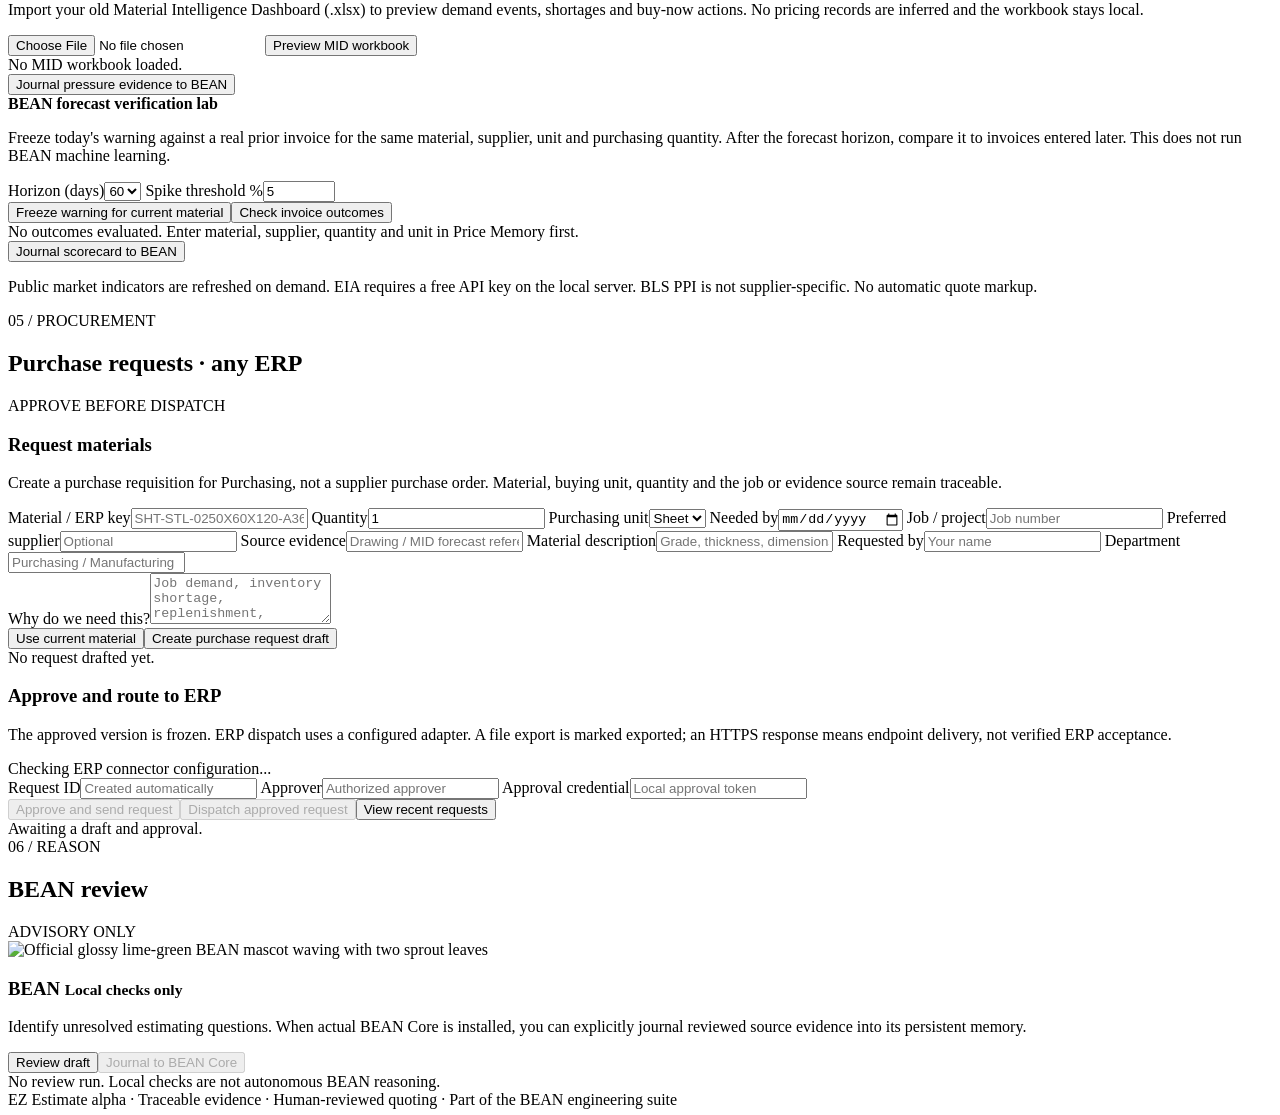
==== commit 93f8b814: "EZ Estimate: source-backed bend and weld evidence (#7) * Extract traceable bend and weld callout can" ====
--- a/web/index.html
+++ b/web/index.html
@@ -20,28 +20,6 @@
 <div class="two"><div class="panel"><h3>Fields &amp; BOM sources</h3><div id="documents" class="stack">No documents loaded.</div></div>
 <div class="panel"><h3>Exceptions &amp; conflicts</h3><div id="exceptions" class="stack">Import documents to see findings.</div></div></div></section>
 <section id="cost"><div class="section-top"><div><div class="eyebrow">03 / CALCULATE</div><h2>Draft cost &amp; selling price</h2></div><span class="tag">NO INVENTED PRICES</span></div>
-<div class="panel" id="blank-panel">
-<h3>Individual component · approximate material blank</h3>
-<p class="hint">Use reviewed flat-pattern dimensions/area first. If no flat is available, approximate a simple one-axis bent part using outside leg dimensions, thickness, radius and bend count. K-factor 0.44 and 0.030 in cushion are editable assumptions. No CAD geometry, assembly BOM or shop rates are invented.</p>
-<div class="price-form">
-<label>Target quote line<select id="blank-line"><option value="">Select a part</option></select></label>
-<label>Method<select id="blank-basis"><option value="flat_pattern">Supplied flat pattern (preferred)</option><option value="k_factor_approximation">K-factor approximation</option></select></label>
-<label>Flat length (in)<input id="blank-flat-length" type="number" step="any" min="0" placeholder="From reviewed flat"></label>
-<label>Flat width (in)<input id="blank-flat-width" type="number" step="any" min="0" placeholder="From reviewed flat"></label>
-<label>Actual flat area (sq in, optional)<input id="blank-flat-area" type="number" step="any" min="0" placeholder="Use actual area if known"></label>
-<label>Sum of outside leg dimensions (in)<input id="blank-leg-sum" type="number" step="any" min="0" placeholder="Simple same-axis bends only"></label>
-<label>Unfolded blank width (in)<input id="blank-width" type="number" step="any" min="0"></label>
-<label>Material thickness (in)<input id="blank-thickness" type="number" step="any" min="0"></label>
-<label>Inside bend radius (in)<input id="blank-radius" type="number" step="any" min="0"></label>
-<label>Bend angle (degrees)<input id="blank-angle" type="number" step="any" min="0" max="179"></label>
-<label>Same-axis bend count<input id="blank-count" type="number" step="1" min="1"></label>
-<label>Generic K-factor<input id="blank-k" type="number" step="any" min="0.20" max="0.50" value="0.44"></label>
-<label>Extra per dimension (in)<input id="blank-cushion" type="number" step="any" min="0" max=".250" value=".030"></label>
-<label>Verified material $ per sq in (optional)<input id="blank-price" type="number" step="any" min="0" placeholder="Never inferred from the drawing"></label>
-</div>
-<div class="actions"><button class="secondary" id="blank-estimate">Calculate material allowance</button><button class="secondary" id="blank-apply" disabled>Use material cost on quote line</button></div>
-<div class="findings" id="blank-results" role="status">Select an individual component and review dimensions before estimating.</div>
-</div>
 <div class="panel"><p class="hint">Enter material cost, labor hours and shop rate. Outside costs, setup, scrap and gross margin are explicit editable assumptions. Gross margin is not markup.</p>
 <div class="scroll"><table><thead><tr><th>Part / Source</th><th>Qty</th><th>Material $/ea</th><th>Labor h/ea</th><th>Shop $/h</th><th>Outside $/ea</th><th>Setup $/lot</th><th>Scrap %</th><th>Margin %</th><th></th></tr></thead><tbody id="lines"></tbody></table></div>
 <div class="actions"><button id="addline" class="secondary">+ Add line</button><button id="calculate" class="primary">Calculate draft</button></div></div>
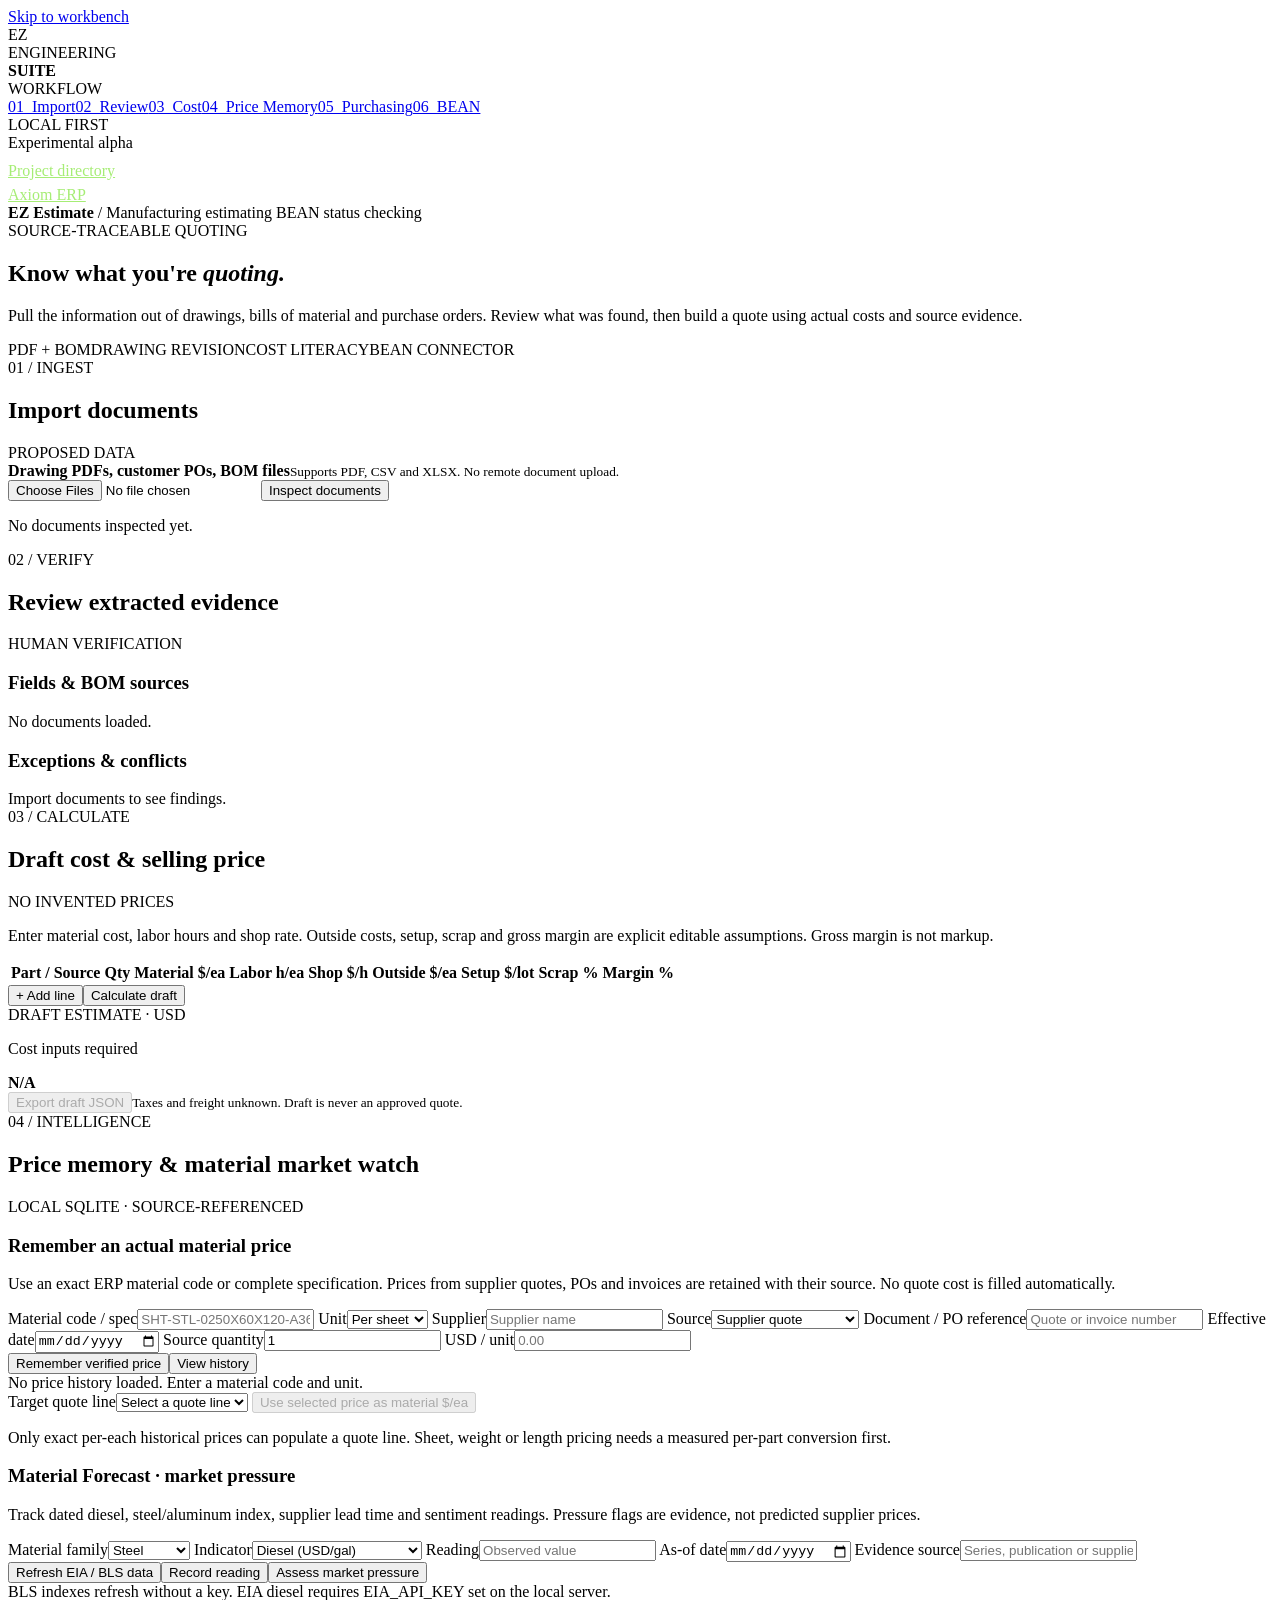
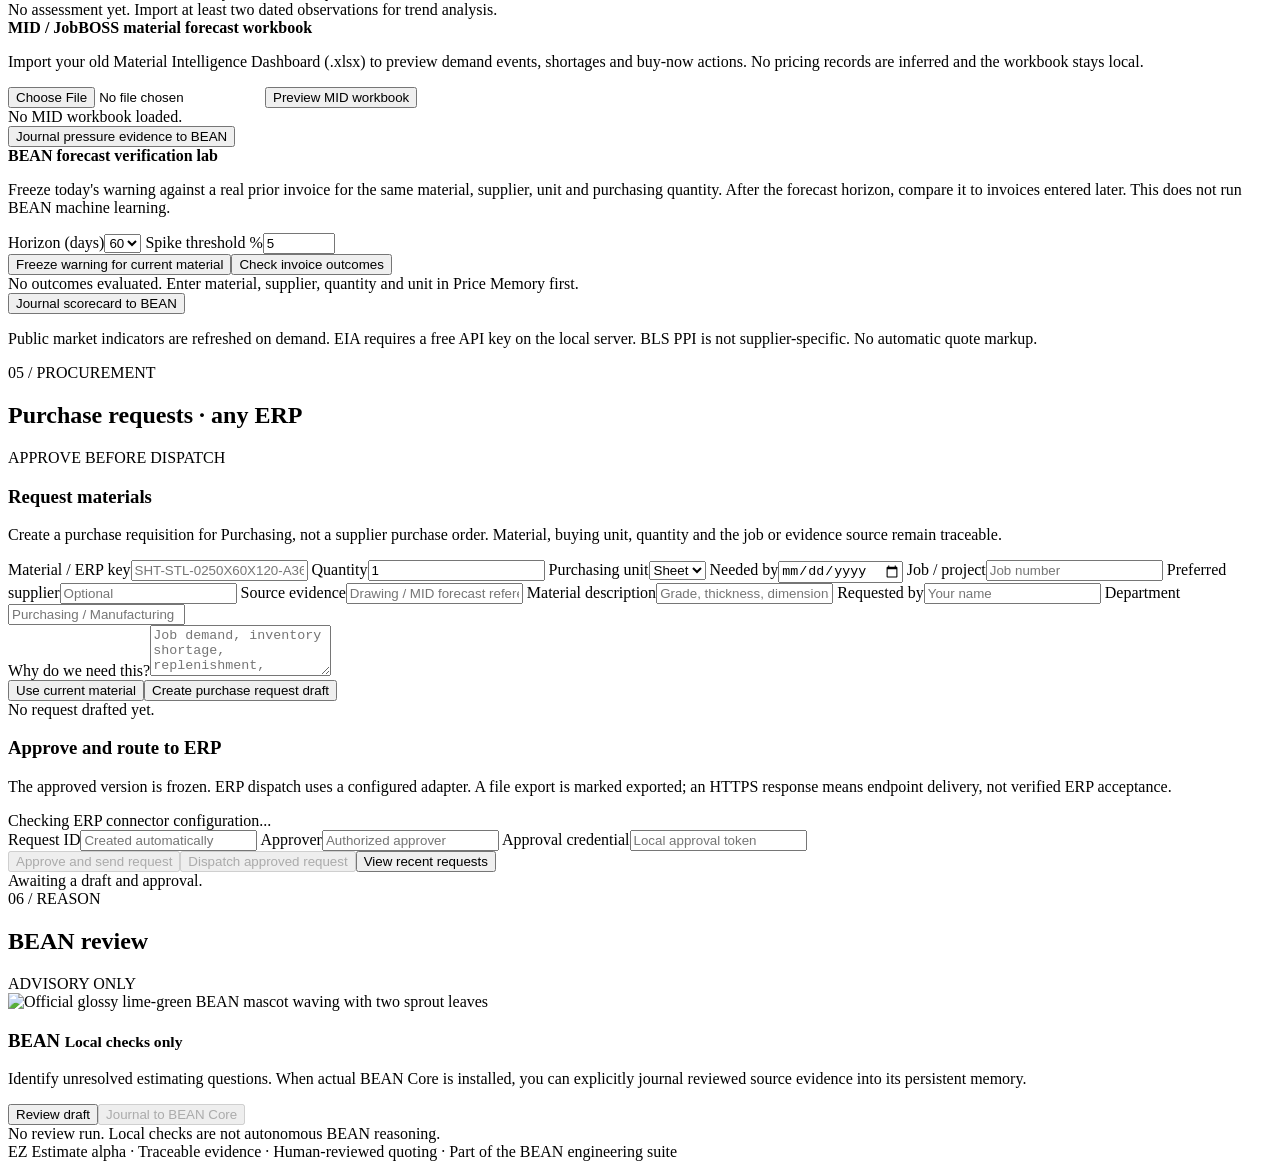
==== commit b794a30e: "Link EZstimate demo back to canonical project directory and ERP" ====
--- a/web/index.html
+++ b/web/index.html
@@ -6,7 +6,7 @@
 <aside class="rail"><div class="brand"><div class="brand-mark">EZ</div><div>ENGINEERING<br><b>SUITE</b></div></div>
 <div class="rail-label">WORKFLOW</div>
 <nav><a href="#import">01&nbsp; Import</a><a href="#review">02&nbsp; Review</a><a href="#cost">03&nbsp; Cost</a><a href="#pricing">04&nbsp; Price Memory</a><a href="#procurement">05&nbsp; Purchasing</a><a href="#bean">06&nbsp; BEAN</a></nav>
-<div class="rail-foot"><span class="dot"></span>LOCAL FIRST<br>Experimental alpha</div></aside>
+<div class="rail-foot"><span class="dot"></span>LOCAL FIRST<br>Experimental alpha<br><a href="https://danieloculus0-bot.github.io/BEAN/portfolio/" style="display:block;color:#a6ed75;margin-top:10px">Project directory</a><a href="https://danieloculus0-bot.github.io/Axiom_Beta/erp/" style="display:block;color:#a6ed75;margin-top:6px">Axiom ERP</a></div></aside>
 <main id="main"><header class="top"><b>EZ Estimate</b> / Manufacturing estimating <span id="connection">BEAN status checking</span></header>
 <div class="content">
 <section class="hero"><div class="eyebrow">SOURCE-TRACEABLE QUOTING</div><h1>Know what you're <em>quoting.</em></h1>
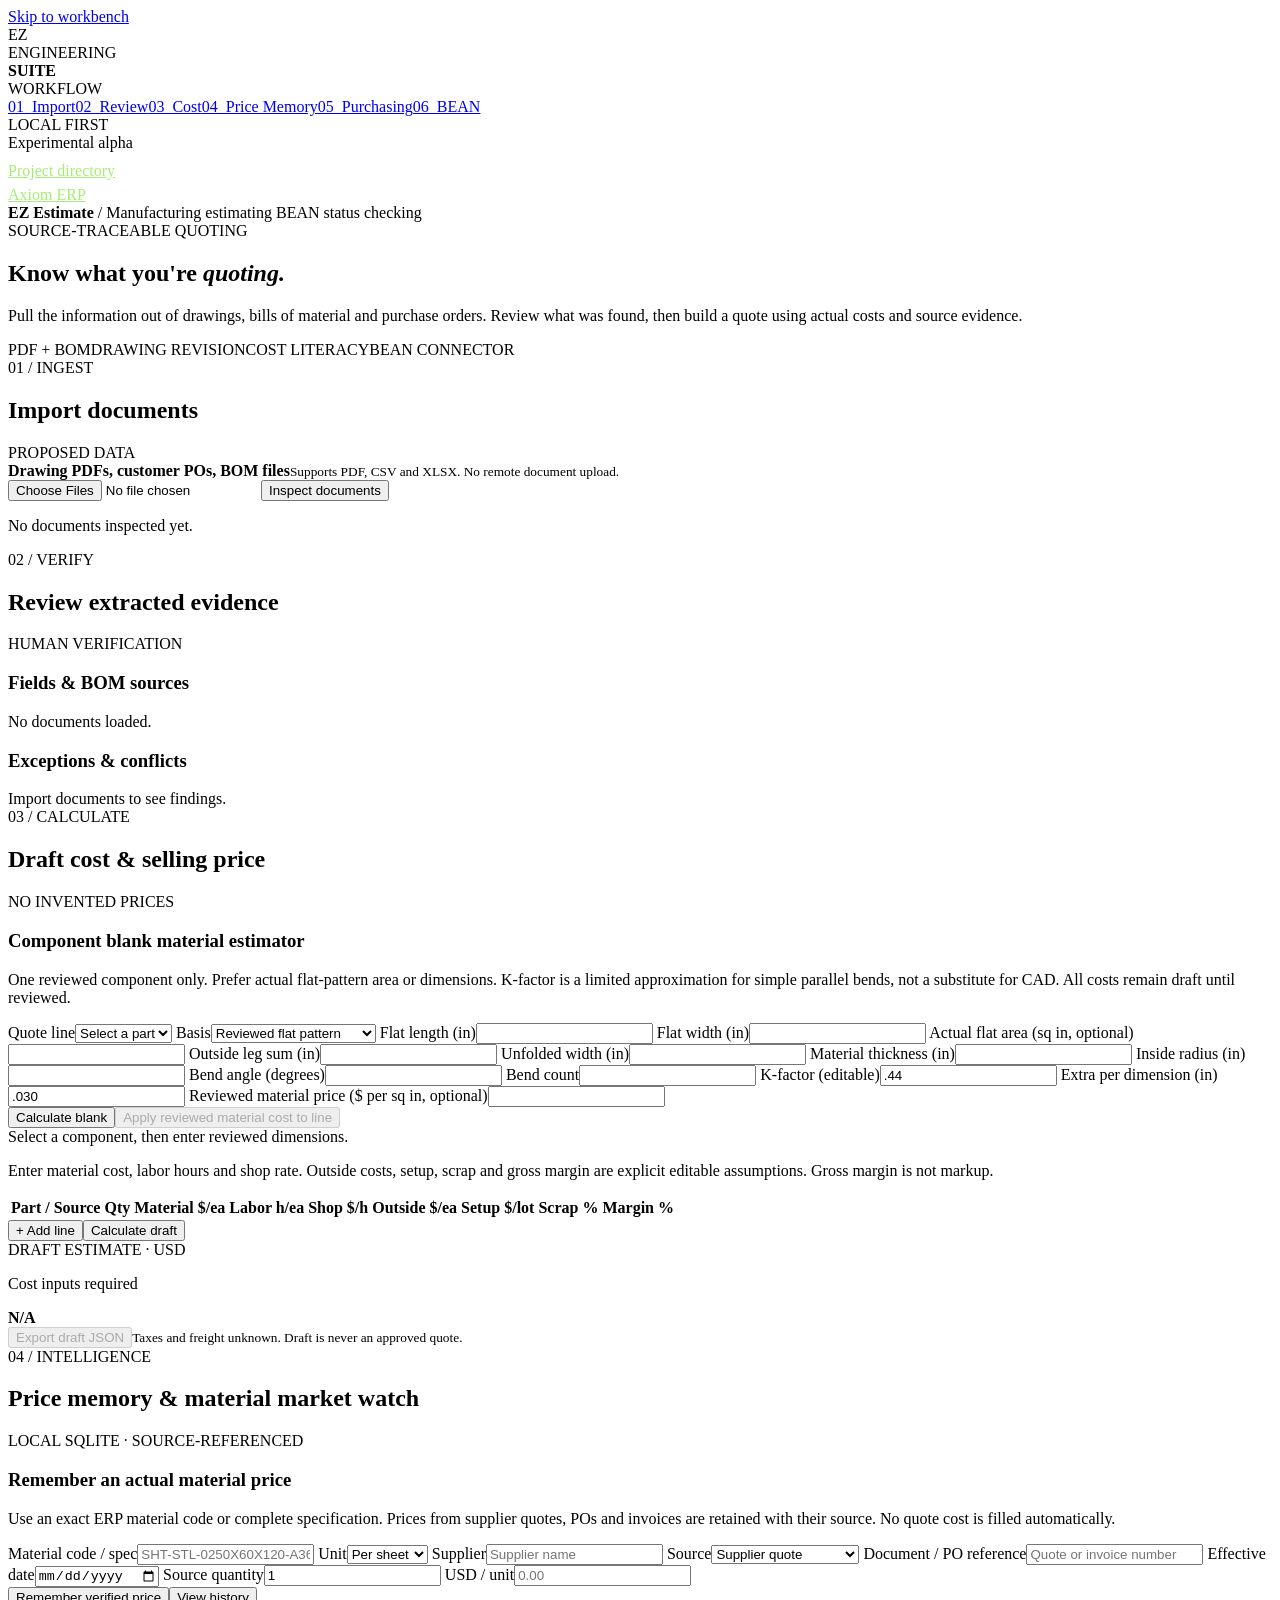
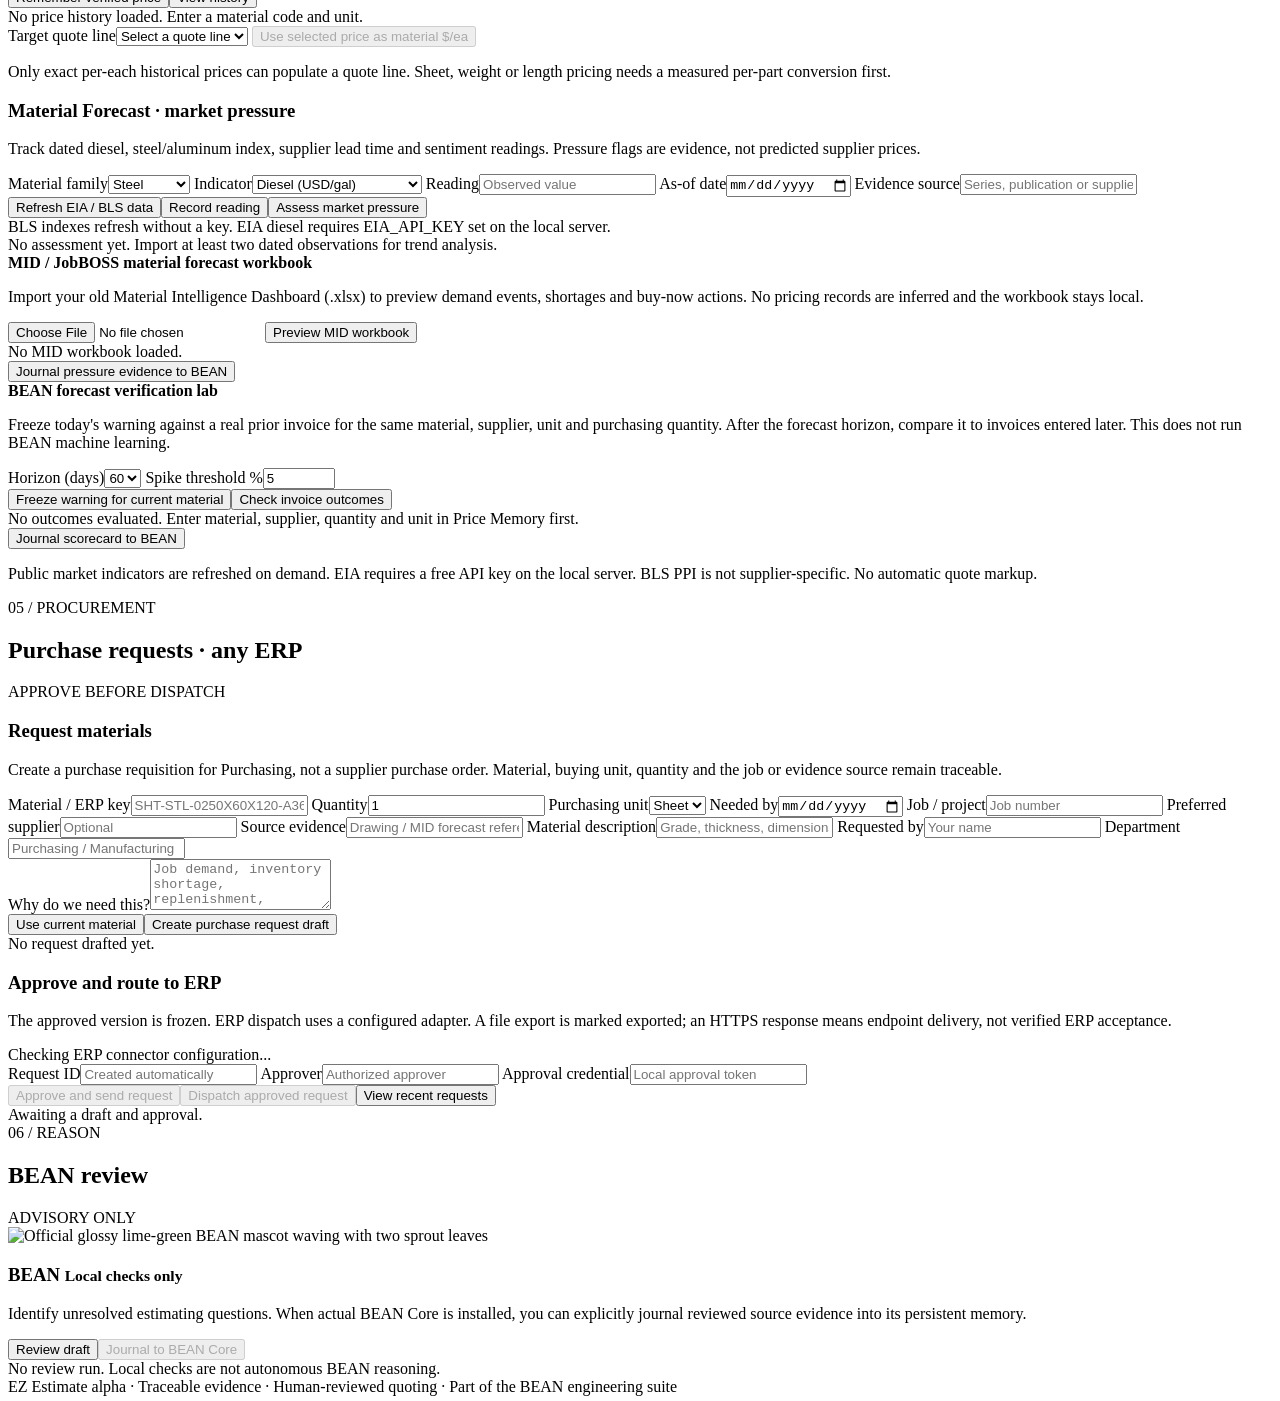
==== commit aaa02c75: "Integrate working component blank estimator on maintained main Retain current Axiom and price-memory" ====
--- a/web/index.html
+++ b/web/index.html
@@ -20,6 +20,27 @@
 <div class="two"><div class="panel"><h3>Fields &amp; BOM sources</h3><div id="documents" class="stack">No documents loaded.</div></div>
 <div class="panel"><h3>Exceptions &amp; conflicts</h3><div id="exceptions" class="stack">Import documents to see findings.</div></div></div></section>
 <section id="cost"><div class="section-top"><div><div class="eyebrow">03 / CALCULATE</div><h2>Draft cost &amp; selling price</h2></div><span class="tag">NO INVENTED PRICES</span></div>
+<div class="panel" id="blank-panel"><h3>Component blank material estimator</h3>
+<p class="hint">One reviewed component only. Prefer actual flat-pattern area or dimensions. K-factor is a limited approximation for simple parallel bends, not a substitute for CAD. All costs remain draft until reviewed.</p>
+<div class="price-form">
+<label>Quote line<select id="blank-line"><option value="">Select a part</option></select></label>
+<label>Basis<select id="blank-basis"><option value="flat_pattern">Reviewed flat pattern</option><option value="k_factor_approximation">K-factor bend allowance</option></select></label>
+<label>Flat length (in)<input id="blank-flat-length" type="number" min="0" step="any"></label>
+<label>Flat width (in)<input id="blank-flat-width" type="number" min="0" step="any"></label>
+<label>Actual flat area (sq in, optional)<input id="blank-flat-area" type="number" min="0" step="any"></label>
+<label>Outside leg sum (in)<input id="blank-leg-sum" type="number" min="0" step="any"></label>
+<label>Unfolded width (in)<input id="blank-width" type="number" min="0" step="any"></label>
+<label>Material thickness (in)<input id="blank-thickness" type="number" min="0" step="any"></label>
+<label>Inside radius (in)<input id="blank-radius" type="number" min="0" step="any"></label>
+<label>Bend angle (degrees)<input id="blank-angle" type="number" min="0" max="179" step="any"></label>
+<label>Bend count<input id="blank-count" type="number" min="1" step="1"></label>
+<label>K-factor (editable)<input id="blank-k" type="number" value=".44" min=".20" max=".50" step="any"></label>
+<label>Extra per dimension (in)<input id="blank-cushion" type="number" value=".030" min="0" max=".250" step="any"></label>
+<label>Reviewed material price ($ per sq in, optional)<input id="blank-price" type="number" min="0" step="any"></label>
+</div>
+<div class="actions"><button type="button" class="secondary" id="blank-estimate">Calculate blank</button><button type="button" class="secondary" id="blank-apply" disabled>Apply reviewed material cost to line</button></div>
+<div class="findings" id="blank-results" role="status">Select a component, then enter reviewed dimensions.</div></div>
+
 <div class="panel"><p class="hint">Enter material cost, labor hours and shop rate. Outside costs, setup, scrap and gross margin are explicit editable assumptions. Gross margin is not markup.</p>
 <div class="scroll"><table><thead><tr><th>Part / Source</th><th>Qty</th><th>Material $/ea</th><th>Labor h/ea</th><th>Shop $/h</th><th>Outside $/ea</th><th>Setup $/lot</th><th>Scrap %</th><th>Margin %</th><th></th></tr></thead><tbody id="lines"></tbody></table></div>
 <div class="actions"><button id="addline" class="secondary">+ Add line</button><button id="calculate" class="primary">Calculate draft</button></div></div>
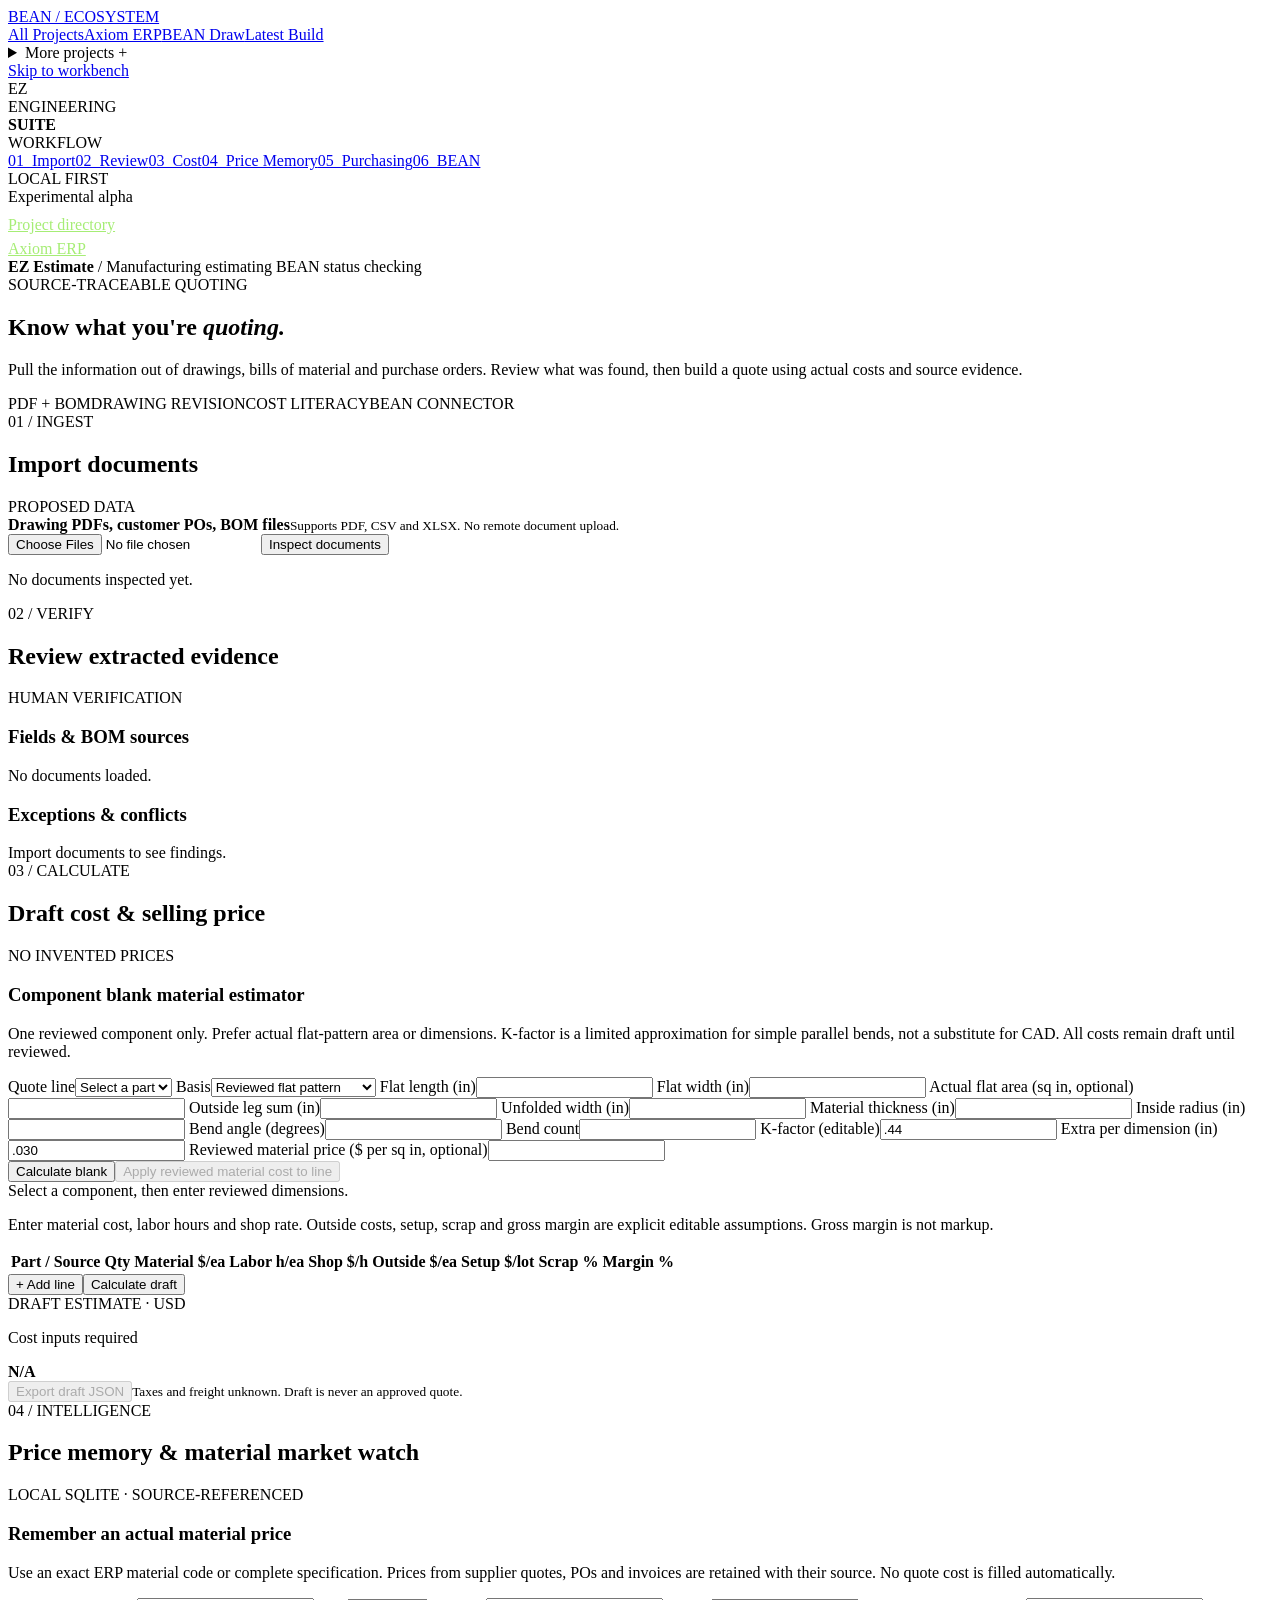
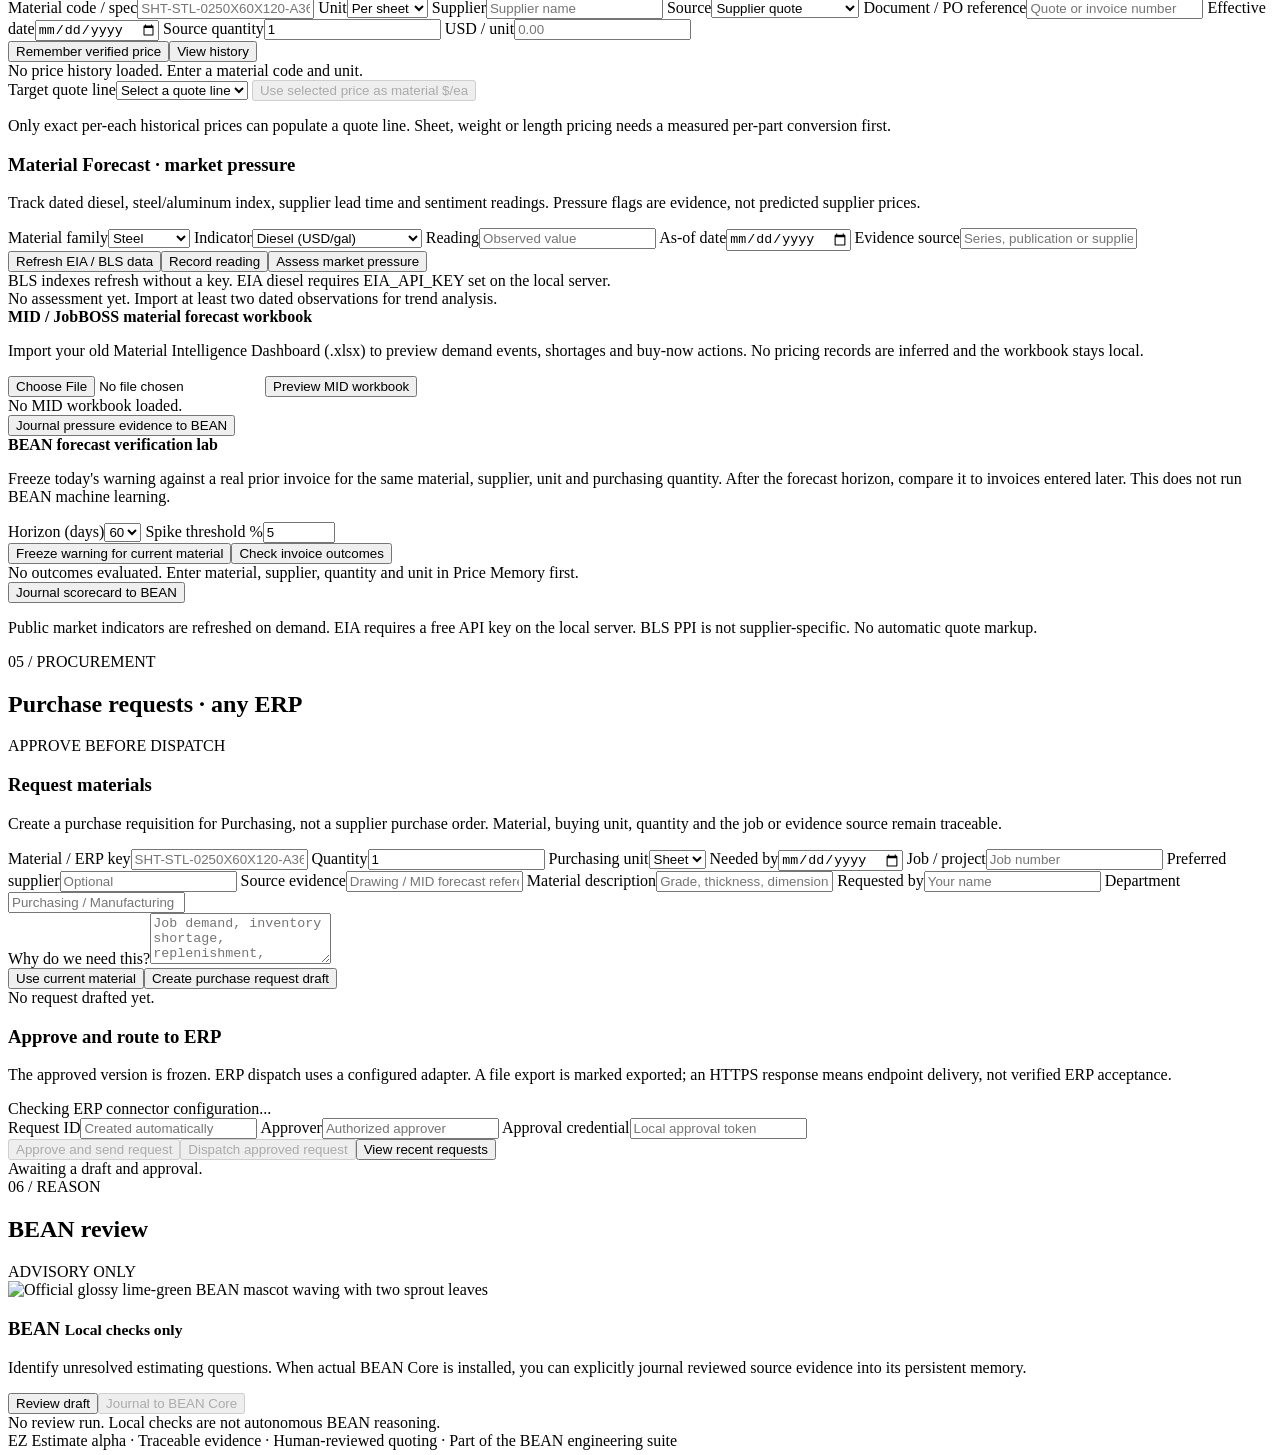
==== commit 107c467a: "feat(web): surface current BEAN build from estimating demos" ====
--- a/web/index.html
+++ b/web/index.html
@@ -1,8 +1,13 @@
 <!doctype html>
 <html lang="en"><head><meta charset="utf-8"><meta name="viewport" content="width=device-width,initial-scale=1">
 <meta name="theme-color" content="#080d0c">
-<title>EZ Estimate | BEAN Engineering Suite</title><link rel="icon" type="image/webp" href="/bean-official.webp"><link rel="stylesheet" href="/style.css"><script defer src="/app.js"></script></head>
-<body><a href="#main" class="skip">Skip to workbench</a><div class="shell">
+<title>EZ Estimate | BEAN Engineering Suite</title><link rel="icon" type="image/webp" href="/bean-official.webp"><link rel="stylesheet" href="/style.css"><script defer src="/app.js"></script><link rel="stylesheet" href="https://danieloculus0-bot.github.io/BEAN/ecosystem-nav.css?v=20261120">
+</head>
+<body>
+<nav class="bean-net" data-bean-ecosystem-nav="v1" aria-label="BEAN ecosystem navigation"><div class="bean-net-inner">
+<a class="bean-net-home" href="https://danieloculus0-bot.github.io/BEAN/">BEAN / ECOSYSTEM</a><div class="bean-net-links"><a href="https://danieloculus0-bot.github.io/BEAN/portfolio/">All Projects</a><a href="https://danieloculus0-bot.github.io/Axiom_Beta/erp/">Axiom ERP</a><a href="https://danieloculus0-bot.github.io/BEAN/bean-draw/">BEAN Draw</a><a class="bean-net-update" href="https://danieloculus0-bot.github.io/BEAN/status.html">Latest Build</a><details><summary>More projects +</summary><div class="bean-net-menu">
+<a href="https://danieloculus0-bot.github.io/BEAN/research-lab.html">BEAN Research Lab</a><a href="https://danieloculus0-bot.github.io/Axiom_Beta/erp/autonest.html">Axiom AutoNest</a><a href="https://danieloculus0-bot.github.io/EZ-CAM/brake-lab.html">Brake Simulation</a><a href="https://danieloculus0-bot.github.io/BEAN/bean-demo/">BEAN Core Demo</a><a href="https://danieloculus0-bot.github.io/BEAN/portfolio/bean-learning/">Learning Experiments</a><a href="https://danieloculus0-bot.github.io/BEAN/portfolio/ez-fair/">EZ-FAIR Demo</a><a href="https://danieloculus0-bot.github.io/BEAN/portfolio/ez-office/">EZ-Office Demo</a><a href="https://danieloculus0-bot.github.io/BEAN/aiscend.html">AIscend</a><a href="https://danieloculus0-bot.github.io/BEAN/beander/">BEANder</a><a href="https://github.com/danieloculus0-bot/BEAN">BEAN Source</a></div></details></div></div></nav>
+<a href="#main" class="skip">Skip to workbench</a><div class="shell">
 <aside class="rail"><div class="brand"><div class="brand-mark">EZ</div><div>ENGINEERING<br><b>SUITE</b></div></div>
 <div class="rail-label">WORKFLOW</div>
 <nav><a href="#import">01&nbsp; Import</a><a href="#review">02&nbsp; Review</a><a href="#cost">03&nbsp; Cost</a><a href="#pricing">04&nbsp; Price Memory</a><a href="#procurement">05&nbsp; Purchasing</a><a href="#bean">06&nbsp; BEAN</a></nav>
